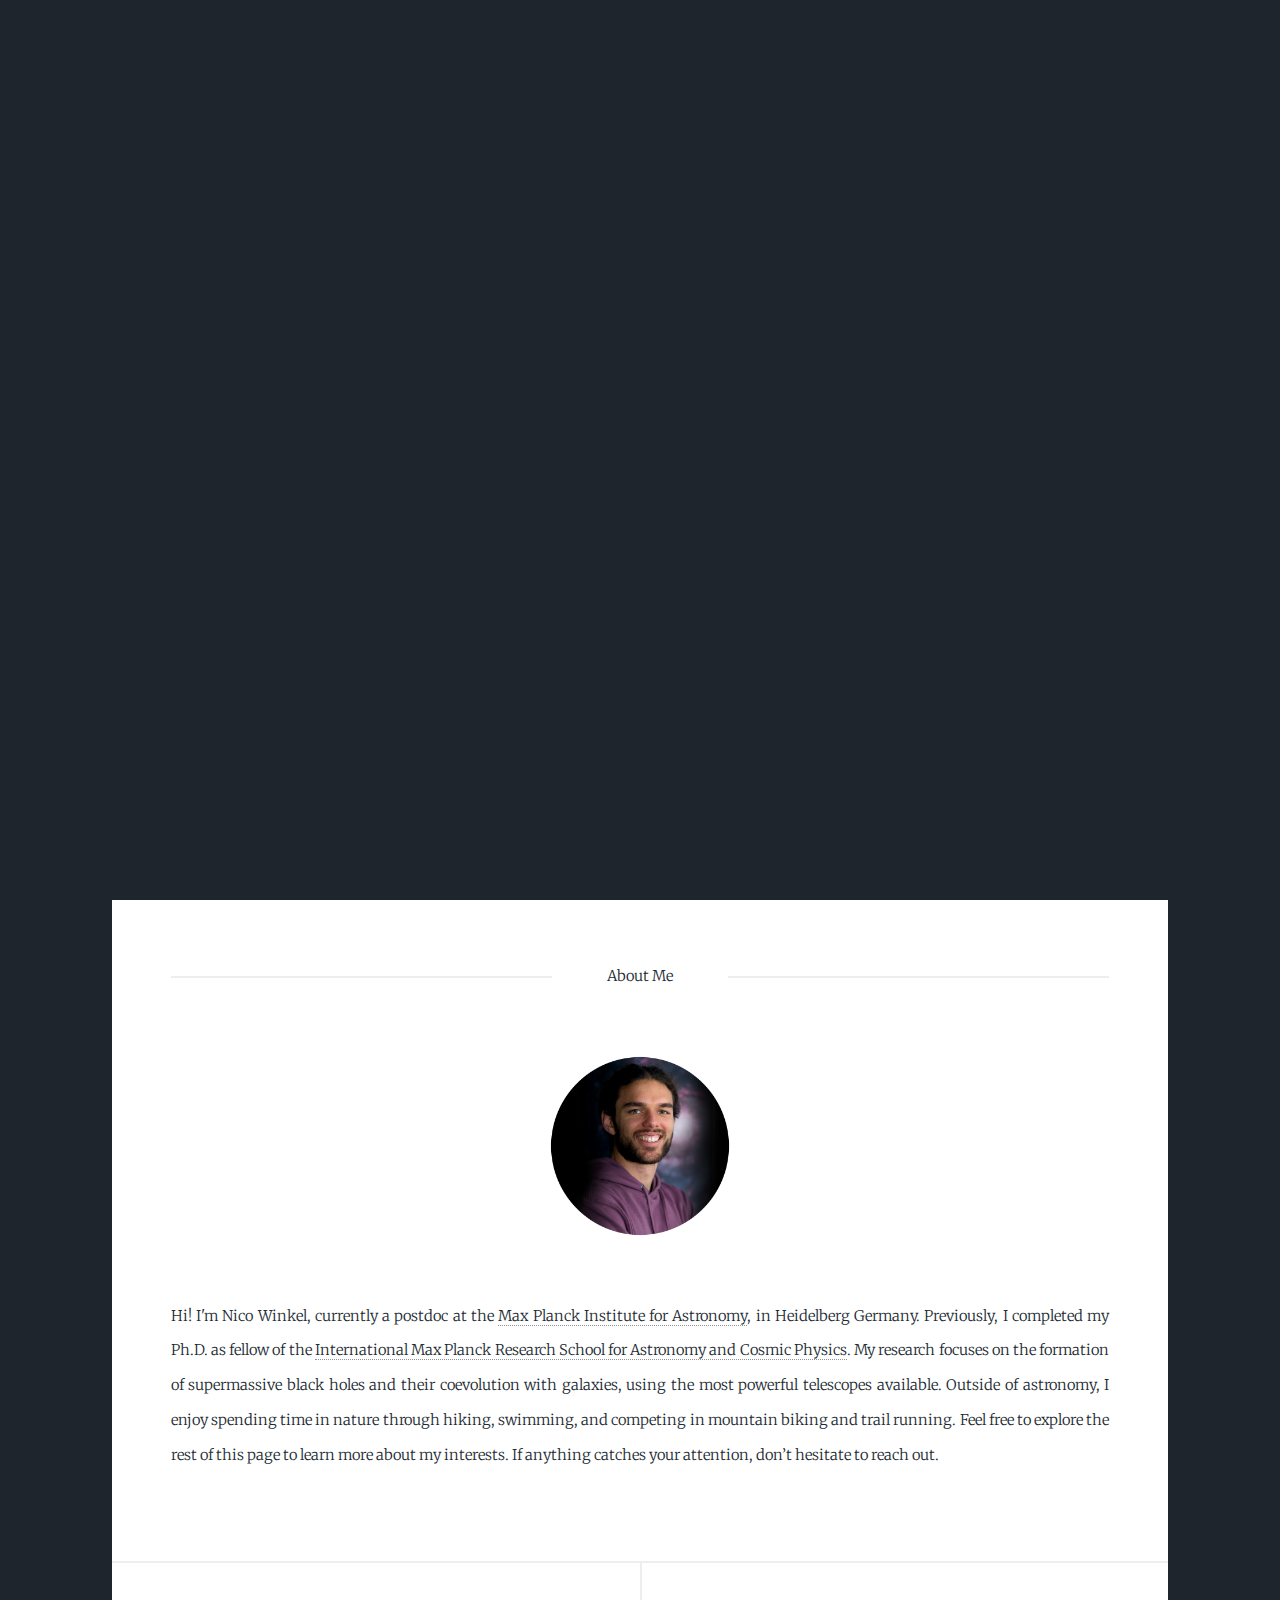
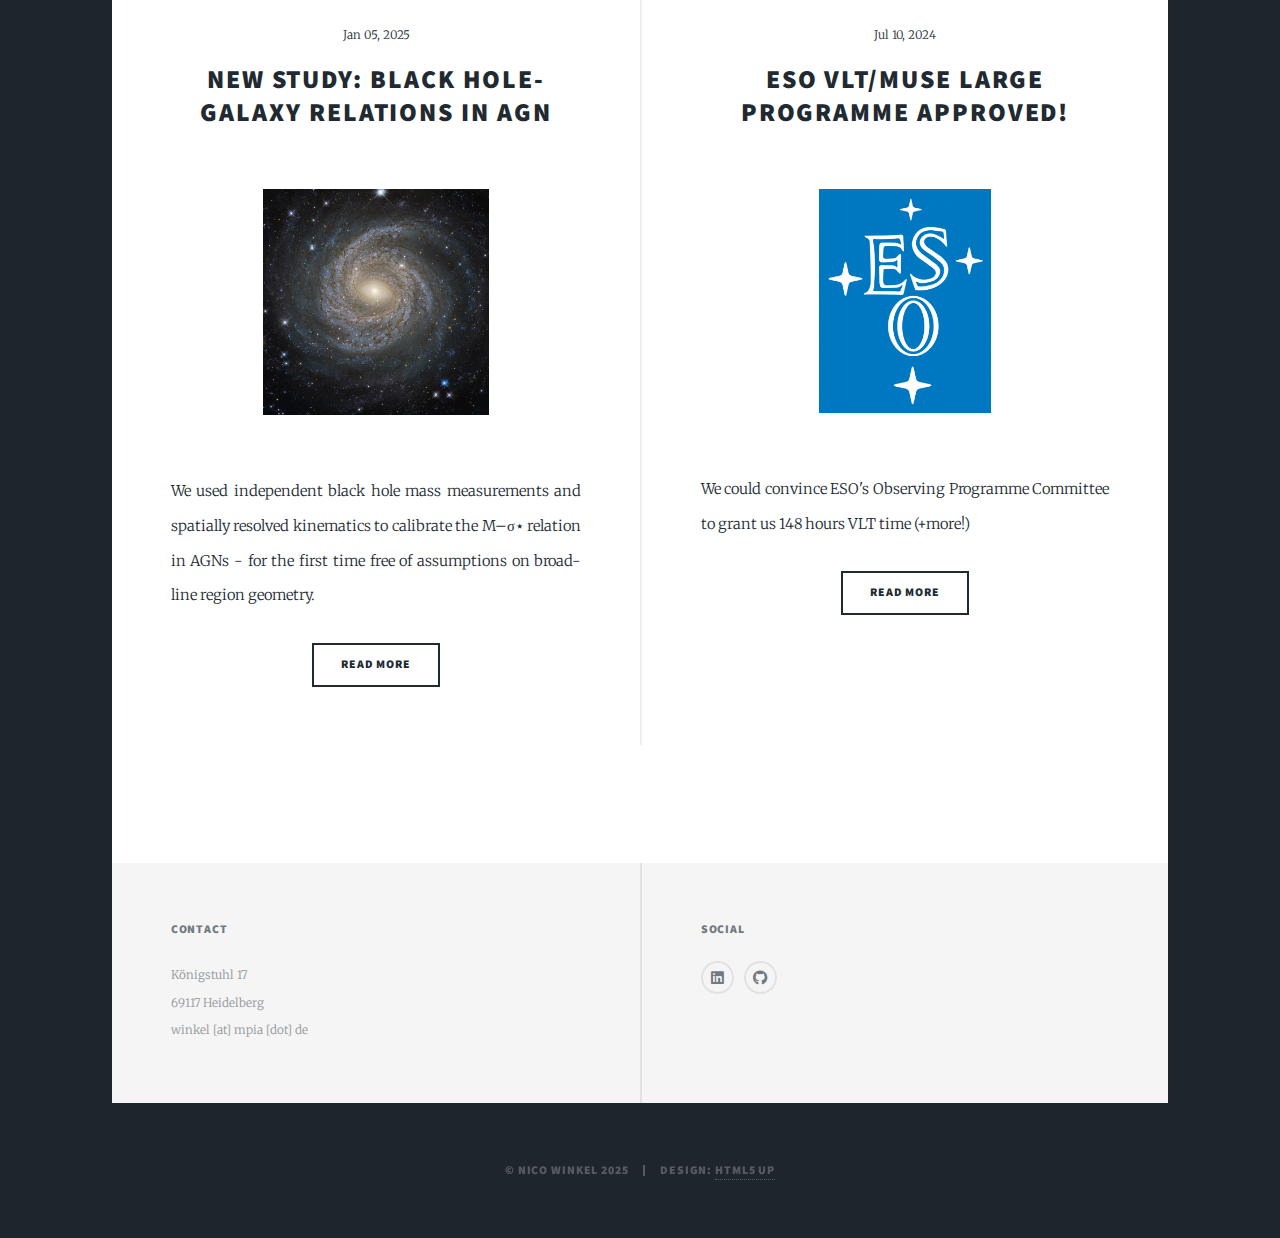
==== index.html @ 35492864 "updated position" ====
<!DOCTYPE HTML>
<!--
	Massively by HTML5 UP
	html5up.net | @ajlkn
	Free for personal and commercial use under the CCA 3.0 license (html5up.net/license)
-->
<html>
	<head>
		<title>Nico Winkel</title>
		<meta charset="utf-8" />
		<meta name="viewport" content="width=device-width, initial-scale=1, user-scalable=no" />
		<link rel="stylesheet" href="assets/css/main.css" />
		<noscript><link rel="stylesheet" href="assets/css/noscript.css" /></noscript>
	</head>
	<body class="is-preload">

		<!-- Wrapper -->
			<div id="wrapper" class="fade-in">

				<!-- Intro -->
					<div id="intro">
						<h1>Nico <br />
							Winkel</h1>
						<p> Astrophysicist | Data Scientist </p>
						<p> </p>
						<ul class="actions">
							<li><a href="#header" class="button icon solid solo fa-arrow-down scrolly">Continue</a></li>
						</ul>
					</div>

				<!-- Header -->
					<header id="header">
						<a href="index.html" class="logo">Nico Winkel</a>
					</header>

				<!-- Nav -->
					<nav id="nav">
						<ul class="links">
							<li class="active"><a href="index.html">About Me</a></li>
							<li><a href="research.html">Research</a></li>
							<li><a href="tension-qso.html">TENSION-QSO</a></li>
							<li><a href="publications.html">Publications</a></li>
							<li><a href="cv.pdf" target="_blank">CV</a></li>
						</ul>
						<ul class="icons">
							<li><a href="https://www.linkedin.com/in/nico-winkel-52334b346/" target="_blank" class="icon brands alt fa-linkedin"><span class="label">Facebook</span></a></li>
							<li><a href="https://github.com/nicowinkel" target="_blank" class="icon brands alt fa-github"><span class="label">GitHub</span></a></li>
						</ul>
					</nav>

				<!-- Main -->
					<div id="main">

						<!-- Featured Post -->
							<article class="post featured">
								<header class="major">
									<span class="date">About Me</span>
									<a href="#" class="image main">
										<img src="images/me.png" alt="" style="display: block; margin: 0 auto; width: 20%; height: auto;" />
										</a>
									</header>
									<p>Hi! I'm Nico Winkel, currently a postdoc at the <a href="https://www.mpia.de/de" target="_blank">Max Planck Institute for Astronomy</a>, in Heidelberg Germany.
										Previously, I completed my Ph.D. as fellow of the <a href="https://www.imprs-hd.mpg.de/" target="_blank">International Max Planck Research School for Astronomy and Cosmic Physics</a>.
										My research focuses on the formation of supermassive black holes and their coevolution with galaxies, using the most powerful telescopes available.
										Outside of astronomy, I enjoy spending time in nature through hiking, swimming, and competing in mountain biking and trail running.
										Feel free to explore the rest of this page to learn more about my interests. If anything catches your attention, don’t hesitate to reach out.</p>
							</article>

						<!-- Posts -->
							<section class="posts">
								<article>
									<header>
										<span class="date">Jan 05, 2025</span>
										<h2><a href="research.html#m-sigma">New Study: Black Hole- Galaxy Relations in AGN</a></h2>
									</header>
									<a href="research.html#m-sigma" class="image main"> <img src="images/n6814.jpg" alt="" style="display: block; margin: 0 auto; width: 55%; height: auto;" /> </a>
									<p>We used independent black hole mass measurements and spatially resolved kinematics to calibrate the M–σ⋆ relation in AGNs  - for the first time free of assumptions on broad-line region geometry.</p>
									<ul class="actions special">
										<li><a href="research.html#mrk1044-outflow" class="button">Read More</a></li>
									</ul>
								</article>
								<article>
									<header>
										<span class="date">Jul 10, 2024</span>
										<h2><a href="tension-qso.html">ESO VLT/MUSE Large Programme approved!</a></h2>
									</header>
									<a href="tension-qso.html" class="image main">
										<img src="images/eso-logo.png" alt="" style="display: block; margin: 0 auto; width: 42%; height: auto;" />
										</a>
									<p>We could convince ESO's Observing Programme Committee to grant us 148 hours VLT time (+more!)</p>
									<ul class="actions special">
										<li><a href="tension-qso.html" class="button">Read More</a></li>
									</ul>
								</article>


						<!-- Footer -->
							<footer>
							</footer>

					</div>

				<!-- Footer -->
					<footer id="footer">
						<section>
							<section class="alt">
								<h3>Contact</h3>
								<p>Königstuhl 17<br />
								69117 Heidelberg<br />
								winkel [at] mpia [dot] de</p>
							</section>
						</section>
							<section>
								<h3>Social</h3>
								<ul class="icons alt">
									<li><a href="https://www.linkedin.com/in/nico-winkel-52334b346/" target="_blank" class="icon brands alt fa-linkedin"><span class="label">Facebook</span></a></li>
									<li><a href="https://github.com/nicowinkel" target="_blank" class="icon brands alt fa-github"><span class="label">GitHub</span></a></li>
								</ul>
						</section>
					</footer>

				<!-- Copyright -->
					<div id="copyright">
						<ul><li>&copy; Nico Winkel 2025</li><li>Design: <a href="https://html5up.net">HTML5 UP</a></li></ul>
					</div>

			</div>

		<!-- Scripts -->
			<script src="assets/js/jquery.min.js"></script>
			<script src="assets/js/jquery.scrollex.min.js"></script>
			<script src="assets/js/jquery.scrolly.min.js"></script>
			<script src="assets/js/browser.min.js"></script>
			<script src="assets/js/breakpoints.min.js"></script>
			<script src="assets/js/util.js"></script>
			<script src="assets/js/main.js"></script>

	</body>
</html>
---- assets/css/main.css ----
@import url(fontawesome-all.min.css);
@import url("https://fonts.googleapis.com/css?family=Merriweather:300,700,300italic,700italic|Source+Sans+Pro:900");

/*
	Massively by HTML5 UP
	html5up.net | @ajlkn
	Free for personal and commercial use under the CCA 3.0 license (html5up.net/license)
*/

html, body, div, span, applet, object,
iframe, h1, h2, h3, h4, h5, h6, p, blockquote,
pre, a, abbr, acronym, address, big, cite,
code, del, dfn, em, img, ins, kbd, q, s, samp,
small, strike, strong, sub, sup, tt, var, b,
u, i, center, dl, dt, dd, ol, ul, li, fieldset,
form, label, legend, table, caption, tbody,
tfoot, thead, tr, th, td, article, aside,
canvas, details, embed, figure, figcaption,
footer, header, hgroup, menu, nav, output, ruby,
section, summary, time, mark, audio, video {
	margin: 0;
	padding: 0;
	border: 0;
	font-size: 100%;
	font: inherit;
	vertical-align: baseline;}

article, aside, details, figcaption, figure,
footer, header, hgroup, menu, nav, section {
	display: block;}

body {
	line-height: 1;
}

ol, ul {
	list-style: none;
}

blockquote, q {
	quotes: none;
}

	blockquote:before, blockquote:after, q:before, q:after {
		content: '';
		content: none;
	}

table {
	border-collapse: collapse;
	border-spacing: 0;
}

body {
	-webkit-text-size-adjust: none;
}

mark {
	background-color: transparent;
	color: inherit;
}

input::-moz-focus-inner {
	border: 0;
	padding: 0;
}

input, select, textarea {
	-moz-appearance: none;
	-webkit-appearance: none;
	-ms-appearance: none;
	appearance: none;
}

/* Basic */

	@-ms-viewport {
		width: device-width;
	}

	body {
		-ms-overflow-style: scrollbar;
	}

	@media screen and (max-width: 480px) {

		html, body {
			min-width: 320px;
		}

	}

	html {
		box-sizing: border-box;
	}

	*, *:before, *:after {
		box-sizing: inherit;
	}

	body {
		background-color: #1e252d;
	}

		body.is-preload *, body.is-preload *:before, body.is-preload *:after {
			-moz-animation: none !important;
			-webkit-animation: none !important;
			-ms-animation: none !important;
			animation: none !important;
			-moz-transition: none !important;
			-webkit-transition: none !important;
			-ms-transition: none !important;
			transition: none !important;
		}

/* Type */

	html {
		font-size: 16pt;
	}

		@media screen and (max-width: 1680px) {

			html {
				font-size: 12pt;
			}

		}

		@media screen and (max-width: 1280px) {

			html {
				font-size: 11pt;
			}

		}

		@media screen and (max-width: 360px) {

			html {
				font-size: 10pt;
			}

		}

	body {
		color: #212931;
	}

	body, input, select, textarea {
		font-family: "Merriweather", Georgia, serif;
		font-weight: 300;
		font-size: 1rem;
		line-height: 2.375;
	}

	a {
		-moz-transition: color 0.2s ease-in-out, background-color 0.2s ease-in-out, border-color 0.2s ease-in-out, box-shadow 0.2s ease-in-out;
		-webkit-transition: color 0.2s ease-in-out, background-color 0.2s ease-in-out, border-color 0.2s ease-in-out, box-shadow 0.2s ease-in-out;
		-ms-transition: color 0.2s ease-in-out, background-color 0.2s ease-in-out, border-color 0.2s ease-in-out, box-shadow 0.2s ease-in-out;
		transition: color 0.2s ease-in-out, background-color 0.2s ease-in-out, border-color 0.2s ease-in-out, box-shadow 0.2s ease-in-out;
		border-bottom: dotted 1px;
		text-decoration: none;
	}

		a:hover {
			border-bottom-color: transparent;
		}

	strong, b {
		font-weight: 600;
	}

	em, i {
		font-style: italic;
	}

	p {
		text-align: justify;
		margin: 0 0 2rem 0;
	}

	h1, h2, h3, h4, h5, h6 {
		font-family: "Source Sans Pro", Helvetica, sans-serif;
		font-weight: 900;
		line-height: 1.5;
		letter-spacing: 0.075em;
		text-transform: uppercase;
		margin: 0 0 1rem 0;
	}

		h1 a, h2 a, h3 a, h4 a, h5 a, h6 a {
			border-bottom: 0;
			color: inherit;
			text-decoration: none;
		}

	h1 {
		font-size: 4rem;
		line-height: 1.1;
		margin: 0 0 2rem 0;
	}

	h2 {
		font-size: 1.75rem;
		line-height: 1.3;
		margin: 0 0 1.5rem 0;
	}

	h3 {
		font-size: 1.25rem;
		margin: 0 0 1.5rem 0;
	}

	h4 {
		font-size: 1rem;
	}

	h5 {
		font-size: 0.9rem;
	}

	h6 {
		font-size: 0.8rem;
	}

	sub {
		font-size: 0.8rem;
		position: relative;
		top: 0.5rem;
	}

	sup {
		font-size: 0.8rem;
		position: relative;
		top: -0.5rem;
	}

	blockquote {
		border-left: solid 4px;
		font-style: italic;
		margin: 0 0 2rem 0;
		padding: 0.5rem 0 0.5rem 2rem;
	}

	code {
		border: solid 2px;
		font-family: "Courier New", monospace;
		font-size: 0.9rem;
		margin: 0 0.25rem;
		padding: 0.25rem 0.65rem;
	}

	pre {
		-webkit-overflow-scrolling: touch;
		font-family: "Courier New", monospace;
		font-size: 0.9rem;
		margin: 0 0 2rem 0;
	}

		pre code {
			display: block;
			line-height: 1.75;
			padding: 1rem 1.5rem;
			overflow-x: auto;
		}

	hr {
		border: 0;
		border-bottom: solid 2px;
		margin: 3rem 0;
	}

		hr.major {
			margin: 5rem 0;
		}

	.align-left {
		text-align: left;
	}

	.align-center {
		text-align: center;
	}

	.align-right {
		text-align: right;
	}

	input, select, textarea {
		color: #212931;
	}

	a {
		color: #212931;
		border-bottom-color: rgba(33, 41, 49, 0.5);
	}

		a:hover {
			border-bottom-color: transparent;
			color: #18bfef !important;
		}

	strong, b {
		color: #212931;
	}

	h1, h2, h3, h4, h5, h6 {
		color: #212931;
	}

	blockquote {
		border-left-color: #eeeeee;
	}

	code {
		background: rgba(220, 220, 220, 0.25);
		border-color: #eeeeee;
	}

	hr {
		border-bottom-color: #eeeeee;
	}

/* Row */

	.row {
		display: flex;
		flex-wrap: wrap;
		box-sizing: border-box;
		align-items: stretch;
	}

		.row > * {
			box-sizing: border-box;
		}

		.row.gtr-uniform > * > :last-child {
			margin-bottom: 0;
		}

		.row.aln-left {
			justify-content: flex-start;
		}

		.row.aln-center {
			justify-content: center;
		}

		.row.aln-right {
			justify-content: flex-end;
		}

		.row.aln-top {
			align-items: flex-start;
		}

		.row.aln-middle {
			align-items: center;
		}

		.row.aln-bottom {
			align-items: flex-end;
		}

		.row > .imp {
			order: -1;
		}

		.row > .col-1 {
			width: 8.33333%;
		}

		.row > .off-1 {
			margin-left: 8.33333%;
		}

		.row > .col-2 {
			width: 16.66667%;
		}

		.row > .off-2 {
			margin-left: 16.66667%;
		}

		.row > .col-3 {
			width: 25%;
		}

		.row > .off-3 {
			margin-left: 25%;
		}

		.row > .col-4 {
			width: 33.33333%;
		}

		.row > .off-4 {
			margin-left: 33.33333%;
		}

		.row > .col-5 {
			width: 41.66667%;
		}

		.row > .off-5 {
			margin-left: 41.66667%;
		}

		.row > .col-6 {
			width: 50%;
		}

		.row > .off-6 {
			margin-left: 50%;
		}

		.row > .col-7 {
			width: 58.33333%;
		}

		.row > .off-7 {
			margin-left: 58.33333%;
		}

		.row > .col-8 {
			width: 66.66667%;
		}

		.row > .off-8 {
			margin-left: 66.66667%;
		}

		.row > .col-9 {
			width: 75%;
		}

		.row > .off-9 {
			margin-left: 75%;
		}

		.row > .col-10 {
			width: 83.33333%;
		}

		.row > .off-10 {
			margin-left: 83.33333%;
		}

		.row > .col-11 {
			width: 91.66667%;
		}

		.row > .off-11 {
			margin-left: 91.66667%;
		}

		.row > .col-12 {
			width: 100%;
		}

		.row > .off-12 {
			margin-left: 100%;
		}

		.row.gtr-0 {
			margin-top: 0;
			margin-left: 0rem;
		}

			.row.gtr-0 > * {
				padding: 0 0 0 0rem;
			}

			.row.gtr-0.gtr-uniform {
				margin-top: 0rem;
			}

				.row.gtr-0.gtr-uniform > * {
					padding-top: 0rem;
				}

		.row.gtr-25 {
			margin-top: 0;
			margin-left: -0.375rem;
		}

			.row.gtr-25 > * {
				padding: 0 0 0 0.375rem;
			}

			.row.gtr-25.gtr-uniform {
				margin-top: -0.375rem;
			}

				.row.gtr-25.gtr-uniform > * {
					padding-top: 0.375rem;
				}

		.row.gtr-50 {
			margin-top: 0;
			margin-left: -0.75rem;
		}

			.row.gtr-50 > * {
				padding: 0 0 0 0.75rem;
			}

			.row.gtr-50.gtr-uniform {
				margin-top: -0.75rem;
			}

				.row.gtr-50.gtr-uniform > * {
					padding-top: 0.75rem;
				}

		.row {
			margin-top: 0;
			margin-left: -1.5rem;
		}

			.row > * {
				padding: 0 0 0 1.5rem;
			}

			.row.gtr-uniform {
				margin-top: -1.5rem;
			}

				.row.gtr-uniform > * {
					padding-top: 1.5rem;
				}

		.row.gtr-150 {
			margin-top: 0;
			margin-left: -2.25rem;
		}

			.row.gtr-150 > * {
				padding: 0 0 0 2.25rem;
			}

			.row.gtr-150.gtr-uniform {
				margin-top: -2.25rem;
			}

				.row.gtr-150.gtr-uniform > * {
					padding-top: 2.25rem;
				}

		.row.gtr-200 {
			margin-top: 0;
			margin-left: -3rem;
		}

			.row.gtr-200 > * {
				padding: 0 0 0 3rem;
			}

			.row.gtr-200.gtr-uniform {
				margin-top: -3rem;
			}

				.row.gtr-200.gtr-uniform > * {
					padding-top: 3rem;
				}

		@media screen and (max-width: 1680px) {

			.row {
				display: flex;
				flex-wrap: wrap;
				box-sizing: border-box;
				align-items: stretch;
			}

				.row > * {
					box-sizing: border-box;
				}

				.row.gtr-uniform > * > :last-child {
					margin-bottom: 0;
				}

				.row.aln-left {
					justify-content: flex-start;
				}

				.row.aln-center {
					justify-content: center;
				}

				.row.aln-right {
					justify-content: flex-end;
				}

				.row.aln-top {
					align-items: flex-start;
				}

				.row.aln-middle {
					align-items: center;
				}

				.row.aln-bottom {
					align-items: flex-end;
				}

				.row > .imp-xlarge {
					order: -1;
				}

				.row > .col-1-xlarge {
					width: 8.33333%;
				}

				.row > .off-1-xlarge {
					margin-left: 8.33333%;
				}

				.row > .col-2-xlarge {
					width: 16.66667%;
				}

				.row > .off-2-xlarge {
					margin-left: 16.66667%;
				}

				.row > .col-3-xlarge {
					width: 25%;
				}

				.row > .off-3-xlarge {
					margin-left: 25%;
				}

				.row > .col-4-xlarge {
					width: 33.33333%;
				}

				.row > .off-4-xlarge {
					margin-left: 33.33333%;
				}

				.row > .col-5-xlarge {
					width: 41.66667%;
				}

				.row > .off-5-xlarge {
					margin-left: 41.66667%;
				}

				.row > .col-6-xlarge {
					width: 50%;
				}

				.row > .off-6-xlarge {
					margin-left: 50%;
				}

				.row > .col-7-xlarge {
					width: 58.33333%;
				}

				.row > .off-7-xlarge {
					margin-left: 58.33333%;
				}

				.row > .col-8-xlarge {
					width: 66.66667%;
				}

				.row > .off-8-xlarge {
					margin-left: 66.66667%;
				}

				.row > .col-9-xlarge {
					width: 75%;
				}

				.row > .off-9-xlarge {
					margin-left: 75%;
				}

				.row > .col-10-xlarge {
					width: 83.33333%;
				}

				.row > .off-10-xlarge {
					margin-left: 83.33333%;
				}

				.row > .col-11-xlarge {
					width: 91.66667%;
				}

				.row > .off-11-xlarge {
					margin-left: 91.66667%;
				}

				.row > .col-12-xlarge {
					width: 100%;
				}

				.row > .off-12-xlarge {
					margin-left: 100%;
				}

				.row.gtr-0 {
					margin-top: 0;
					margin-left: 0rem;
				}

					.row.gtr-0 > * {
						padding: 0 0 0 0rem;
					}

					.row.gtr-0.gtr-uniform {
						margin-top: 0rem;
					}

						.row.gtr-0.gtr-uniform > * {
							padding-top: 0rem;
						}

				.row.gtr-25 {
					margin-top: 0;
					margin-left: -0.375rem;
				}

					.row.gtr-25 > * {
						padding: 0 0 0 0.375rem;
					}

					.row.gtr-25.gtr-uniform {
						margin-top: -0.375rem;
					}

						.row.gtr-25.gtr-uniform > * {
							padding-top: 0.375rem;
						}

				.row.gtr-50 {
					margin-top: 0;
					margin-left: -0.75rem;
				}

					.row.gtr-50 > * {
						padding: 0 0 0 0.75rem;
					}

					.row.gtr-50.gtr-uniform {
						margin-top: -0.75rem;
					}

						.row.gtr-50.gtr-uniform > * {
							padding-top: 0.75rem;
						}

				.row {
					margin-top: 0;
					margin-left: -1.5rem;
				}

					.row > * {
						padding: 0 0 0 1.5rem;
					}

					.row.gtr-uniform {
						margin-top: -1.5rem;
					}

						.row.gtr-uniform > * {
							padding-top: 1.5rem;
						}

				.row.gtr-150 {
					margin-top: 0;
					margin-left: -2.25rem;
				}

					.row.gtr-150 > * {
						padding: 0 0 0 2.25rem;
					}

					.row.gtr-150.gtr-uniform {
						margin-top: -2.25rem;
					}

						.row.gtr-150.gtr-uniform > * {
							padding-top: 2.25rem;
						}

				.row.gtr-200 {
					margin-top: 0;
					margin-left: -3rem;
				}

					.row.gtr-200 > * {
						padding: 0 0 0 3rem;
					}

					.row.gtr-200.gtr-uniform {
						margin-top: -3rem;
					}

						.row.gtr-200.gtr-uniform > * {
							padding-top: 3rem;
						}

		}

		@media screen and (max-width: 1280px) {

			.row {
				display: flex;
				flex-wrap: wrap;
				box-sizing: border-box;
				align-items: stretch;
			}

				.row > * {
					box-sizing: border-box;
				}

				.row.gtr-uniform > * > :last-child {
					margin-bottom: 0;
				}

				.row.aln-left {
					justify-content: flex-start;
				}

				.row.aln-center {
					justify-content: center;
				}

				.row.aln-right {
					justify-content: flex-end;
				}

				.row.aln-top {
					align-items: flex-start;
				}

				.row.aln-middle {
					align-items: center;
				}

				.row.aln-bottom {
					align-items: flex-end;
				}

				.row > .imp-large {
					order: -1;
				}

				.row > .col-1-large {
					width: 8.33333%;
				}

				.row > .off-1-large {
					margin-left: 8.33333%;
				}

				.row > .col-2-large {
					width: 16.66667%;
				}

				.row > .off-2-large {
					margin-left: 16.66667%;
				}

				.row > .col-3-large {
					width: 25%;
				}

				.row > .off-3-large {
					margin-left: 25%;
				}

				.row > .col-4-large {
					width: 33.33333%;
				}

				.row > .off-4-large {
					margin-left: 33.33333%;
				}

				.row > .col-5-large {
					width: 41.66667%;
				}

				.row > .off-5-large {
					margin-left: 41.66667%;
				}

				.row > .col-6-large {
					width: 50%;
				}

				.row > .off-6-large {
					margin-left: 50%;
				}

				.row > .col-7-large {
					width: 58.33333%;
				}

				.row > .off-7-large {
					margin-left: 58.33333%;
				}

				.row > .col-8-large {
					width: 66.66667%;
				}

				.row > .off-8-large {
					margin-left: 66.66667%;
				}

				.row > .col-9-large {
					width: 75%;
				}

				.row > .off-9-large {
					margin-left: 75%;
				}

				.row > .col-10-large {
					width: 83.33333%;
				}

				.row > .off-10-large {
					margin-left: 83.33333%;
				}

				.row > .col-11-large {
					width: 91.66667%;
				}

				.row > .off-11-large {
					margin-left: 91.66667%;
				}

				.row > .col-12-large {
					width: 100%;
				}

				.row > .off-12-large {
					margin-left: 100%;
				}

				.row.gtr-0 {
					margin-top: 0;
					margin-left: 0rem;
				}

					.row.gtr-0 > * {
						padding: 0 0 0 0rem;
					}

					.row.gtr-0.gtr-uniform {
						margin-top: 0rem;
					}

						.row.gtr-0.gtr-uniform > * {
							padding-top: 0rem;
						}

				.row.gtr-25 {
					margin-top: 0;
					margin-left: -0.375rem;
				}

					.row.gtr-25 > * {
						padding: 0 0 0 0.375rem;
					}

					.row.gtr-25.gtr-uniform {
						margin-top: -0.375rem;
					}

						.row.gtr-25.gtr-uniform > * {
							padding-top: 0.375rem;
						}

				.row.gtr-50 {
					margin-top: 0;
					margin-left: -0.75rem;
				}

					.row.gtr-50 > * {
						padding: 0 0 0 0.75rem;
					}

					.row.gtr-50.gtr-uniform {
						margin-top: -0.75rem;
					}

						.row.gtr-50.gtr-uniform > * {
							padding-top: 0.75rem;
						}

				.row {
					margin-top: 0;
					margin-left: -1.5rem;
				}

					.row > * {
						padding: 0 0 0 1.5rem;
					}

					.row.gtr-uniform {
						margin-top: -1.5rem;
					}

						.row.gtr-uniform > * {
							padding-top: 1.5rem;
						}

				.row.gtr-150 {
					margin-top: 0;
					margin-left: -2.25rem;
				}

					.row.gtr-150 > * {
						padding: 0 0 0 2.25rem;
					}

					.row.gtr-150.gtr-uniform {
						margin-top: -2.25rem;
					}

						.row.gtr-150.gtr-uniform > * {
							padding-top: 2.25rem;
						}

				.row.gtr-200 {
					margin-top: 0;
					margin-left: -3rem;
				}

					.row.gtr-200 > * {
						padding: 0 0 0 3rem;
					}

					.row.gtr-200.gtr-uniform {
						margin-top: -3rem;
					}

						.row.gtr-200.gtr-uniform > * {
							padding-top: 3rem;
						}

		}

		@media screen and (max-width: 980px) {

			.row {
				display: flex;
				flex-wrap: wrap;
				box-sizing: border-box;
				align-items: stretch;
			}

				.row > * {
					box-sizing: border-box;
				}

				.row.gtr-uniform > * > :last-child {
					margin-bottom: 0;
				}

				.row.aln-left {
					justify-content: flex-start;
				}

				.row.aln-center {
					justify-content: center;
				}

				.row.aln-right {
					justify-content: flex-end;
				}

				.row.aln-top {
					align-items: flex-start;
				}

				.row.aln-middle {
					align-items: center;
				}

				.row.aln-bottom {
					align-items: flex-end;
				}

				.row > .imp-medium {
					order: -1;
				}

				.row > .col-1-medium {
					width: 8.33333%;
				}

				.row > .off-1-medium {
					margin-left: 8.33333%;
				}

				.row > .col-2-medium {
					width: 16.66667%;
				}

				.row > .off-2-medium {
					margin-left: 16.66667%;
				}

				.row > .col-3-medium {
					width: 25%;
				}

				.row > .off-3-medium {
					margin-left: 25%;
				}

				.row > .col-4-medium {
					width: 33.33333%;
				}

				.row > .off-4-medium {
					margin-left: 33.33333%;
				}

				.row > .col-5-medium {
					width: 41.66667%;
				}

				.row > .off-5-medium {
					margin-left: 41.66667%;
				}

				.row > .col-6-medium {
					width: 50%;
				}

				.row > .off-6-medium {
					margin-left: 50%;
				}

				.row > .col-7-medium {
					width: 58.33333%;
				}

				.row > .off-7-medium {
					margin-left: 58.33333%;
				}

				.row > .col-8-medium {
					width: 66.66667%;
				}

				.row > .off-8-medium {
					margin-left: 66.66667%;
				}

				.row > .col-9-medium {
					width: 75%;
				}

				.row > .off-9-medium {
					margin-left: 75%;
				}

				.row > .col-10-medium {
					width: 83.33333%;
				}

				.row > .off-10-medium {
					margin-left: 83.33333%;
				}

				.row > .col-11-medium {
					width: 91.66667%;
				}

				.row > .off-11-medium {
					margin-left: 91.66667%;
				}

				.row > .col-12-medium {
					width: 100%;
				}

				.row > .off-12-medium {
					margin-left: 100%;
				}

				.row.gtr-0 {
					margin-top: 0;
					margin-left: 0rem;
				}

					.row.gtr-0 > * {
						padding: 0 0 0 0rem;
					}

					.row.gtr-0.gtr-uniform {
						margin-top: 0rem;
					}

						.row.gtr-0.gtr-uniform > * {
							padding-top: 0rem;
						}

				.row.gtr-25 {
					margin-top: 0;
					margin-left: -0.375rem;
				}

					.row.gtr-25 > * {
						padding: 0 0 0 0.375rem;
					}

					.row.gtr-25.gtr-uniform {
						margin-top: -0.375rem;
					}

						.row.gtr-25.gtr-uniform > * {
							padding-top: 0.375rem;
						}

				.row.gtr-50 {
					margin-top: 0;
					margin-left: -0.75rem;
				}

					.row.gtr-50 > * {
						padding: 0 0 0 0.75rem;
					}

					.row.gtr-50.gtr-uniform {
						margin-top: -0.75rem;
					}

						.row.gtr-50.gtr-uniform > * {
							padding-top: 0.75rem;
						}

				.row {
					margin-top: 0;
					margin-left: -1.5rem;
				}

					.row > * {
						padding: 0 0 0 1.5rem;
					}

					.row.gtr-uniform {
						margin-top: -1.5rem;
					}

						.row.gtr-uniform > * {
							padding-top: 1.5rem;
						}

				.row.gtr-150 {
					margin-top: 0;
					margin-left: -2.25rem;
				}

					.row.gtr-150 > * {
						padding: 0 0 0 2.25rem;
					}

					.row.gtr-150.gtr-uniform {
						margin-top: -2.25rem;
					}

						.row.gtr-150.gtr-uniform > * {
							padding-top: 2.25rem;
						}

				.row.gtr-200 {
					margin-top: 0;
					margin-left: -3rem;
				}

					.row.gtr-200 > * {
						padding: 0 0 0 3rem;
					}

					.row.gtr-200.gtr-uniform {
						margin-top: -3rem;
					}

						.row.gtr-200.gtr-uniform > * {
							padding-top: 3rem;
						}

		}

		@media screen and (max-width: 736px) {

			.row {
				display: flex;
				flex-wrap: wrap;
				box-sizing: border-box;
				align-items: stretch;
			}

				.row > * {
					box-sizing: border-box;
				}

				.row.gtr-uniform > * > :last-child {
					margin-bottom: 0;
				}

				.row.aln-left {
					justify-content: flex-start;
				}

				.row.aln-center {
					justify-content: center;
				}

				.row.aln-right {
					justify-content: flex-end;
				}

				.row.aln-top {
					align-items: flex-start;
				}

				.row.aln-middle {
					align-items: center;
				}

				.row.aln-bottom {
					align-items: flex-end;
				}

				.row > .imp-small {
					order: -1;
				}

				.row > .col-1-small {
					width: 8.33333%;
				}

				.row > .off-1-small {
					margin-left: 8.33333%;
				}

				.row > .col-2-small {
					width: 16.66667%;
				}

				.row > .off-2-small {
					margin-left: 16.66667%;
				}

				.row > .col-3-small {
					width: 25%;
				}

				.row > .off-3-small {
					margin-left: 25%;
				}

				.row > .col-4-small {
					width: 33.33333%;
				}

				.row > .off-4-small {
					margin-left: 33.33333%;
				}

				.row > .col-5-small {
					width: 41.66667%;
				}

				.row > .off-5-small {
					margin-left: 41.66667%;
				}

				.row > .col-6-small {
					width: 50%;
				}

				.row > .off-6-small {
					margin-left: 50%;
				}

				.row > .col-7-small {
					width: 58.33333%;
				}

				.row > .off-7-small {
					margin-left: 58.33333%;
				}

				.row > .col-8-small {
					width: 66.66667%;
				}

				.row > .off-8-small {
					margin-left: 66.66667%;
				}

				.row > .col-9-small {
					width: 75%;
				}

				.row > .off-9-small {
					margin-left: 75%;
				}

				.row > .col-10-small {
					width: 83.33333%;
				}

				.row > .off-10-small {
					margin-left: 83.33333%;
				}

				.row > .col-11-small {
					width: 91.66667%;
				}

				.row > .off-11-small {
					margin-left: 91.66667%;
				}

				.row > .col-12-small {
					width: 100%;
				}

				.row > .off-12-small {
					margin-left: 100%;
				}

				.row.gtr-0 {
					margin-top: 0;
					margin-left: 0rem;
				}

					.row.gtr-0 > * {
						padding: 0 0 0 0rem;
					}

					.row.gtr-0.gtr-uniform {
						margin-top: 0rem;
					}

						.row.gtr-0.gtr-uniform > * {
							padding-top: 0rem;
						}

				.row.gtr-25 {
					margin-top: 0;
					margin-left: -0.375rem;
				}

					.row.gtr-25 > * {
						padding: 0 0 0 0.375rem;
					}

					.row.gtr-25.gtr-uniform {
						margin-top: -0.375rem;
					}

						.row.gtr-25.gtr-uniform > * {
							padding-top: 0.375rem;
						}

				.row.gtr-50 {
					margin-top: 0;
					margin-left: -0.75rem;
				}

					.row.gtr-50 > * {
						padding: 0 0 0 0.75rem;
					}

					.row.gtr-50.gtr-uniform {
						margin-top: -0.75rem;
					}

						.row.gtr-50.gtr-uniform > * {
							padding-top: 0.75rem;
						}

				.row {
					margin-top: 0;
					margin-left: -1.5rem;
				}

					.row > * {
						padding: 0 0 0 1.5rem;
					}

					.row.gtr-uniform {
						margin-top: -1.5rem;
					}

						.row.gtr-uniform > * {
							padding-top: 1.5rem;
						}

				.row.gtr-150 {
					margin-top: 0;
					margin-left: -2.25rem;
				}

					.row.gtr-150 > * {
						padding: 0 0 0 2.25rem;
					}

					.row.gtr-150.gtr-uniform {
						margin-top: -2.25rem;
					}

						.row.gtr-150.gtr-uniform > * {
							padding-top: 2.25rem;
						}

				.row.gtr-200 {
					margin-top: 0;
					margin-left: -3rem;
				}

					.row.gtr-200 > * {
						padding: 0 0 0 3rem;
					}

					.row.gtr-200.gtr-uniform {
						margin-top: -3rem;
					}

						.row.gtr-200.gtr-uniform > * {
							padding-top: 3rem;
						}

		}

		@media screen and (max-width: 480px) {

			.row {
				display: flex;
				flex-wrap: wrap;
				box-sizing: border-box;
				align-items: stretch;
			}

				.row > * {
					box-sizing: border-box;
				}

				.row.gtr-uniform > * > :last-child {
					margin-bottom: 0;
				}

				.row.aln-left {
					justify-content: flex-start;
				}

				.row.aln-center {
					justify-content: center;
				}

				.row.aln-right {
					justify-content: flex-end;
				}

				.row.aln-top {
					align-items: flex-start;
				}

				.row.aln-middle {
					align-items: center;
				}

				.row.aln-bottom {
					align-items: flex-end;
				}

				.row > .imp-xsmall {
					order: -1;
				}

				.row > .col-1-xsmall {
					width: 8.33333%;
				}

				.row > .off-1-xsmall {
					margin-left: 8.33333%;
				}

				.row > .col-2-xsmall {
					width: 16.66667%;
				}

				.row > .off-2-xsmall {
					margin-left: 16.66667%;
				}

				.row > .col-3-xsmall {
					width: 25%;
				}

				.row > .off-3-xsmall {
					margin-left: 25%;
				}

				.row > .col-4-xsmall {
					width: 33.33333%;
				}

				.row > .off-4-xsmall {
					margin-left: 33.33333%;
				}

				.row > .col-5-xsmall {
					width: 41.66667%;
				}

				.row > .off-5-xsmall {
					margin-left: 41.66667%;
				}

				.row > .col-6-xsmall {
					width: 50%;
				}

				.row > .off-6-xsmall {
					margin-left: 50%;
				}

				.row > .col-7-xsmall {
					width: 58.33333%;
				}

				.row > .off-7-xsmall {
					margin-left: 58.33333%;
				}

				.row > .col-8-xsmall {
					width: 66.66667%;
				}

				.row > .off-8-xsmall {
					margin-left: 66.66667%;
				}

				.row > .col-9-xsmall {
					width: 75%;
				}

				.row > .off-9-xsmall {
					margin-left: 75%;
				}

				.row > .col-10-xsmall {
					width: 83.33333%;
				}

				.row > .off-10-xsmall {
					margin-left: 83.33333%;
				}

				.row > .col-11-xsmall {
					width: 91.66667%;
				}

				.row > .off-11-xsmall {
					margin-left: 91.66667%;
				}

				.row > .col-12-xsmall {
					width: 100%;
				}

				.row > .off-12-xsmall {
					margin-left: 100%;
				}

				.row.gtr-0 {
					margin-top: 0;
					margin-left: 0rem;
				}

					.row.gtr-0 > * {
						padding: 0 0 0 0rem;
					}

					.row.gtr-0.gtr-uniform {
						margin-top: 0rem;
					}

						.row.gtr-0.gtr-uniform > * {
							padding-top: 0rem;
						}

				.row.gtr-25 {
					margin-top: 0;
					margin-left: -0.375rem;
				}

					.row.gtr-25 > * {
						padding: 0 0 0 0.375rem;
					}

					.row.gtr-25.gtr-uniform {
						margin-top: -0.375rem;
					}

						.row.gtr-25.gtr-uniform > * {
							padding-top: 0.375rem;
						}

				.row.gtr-50 {
					margin-top: 0;
					margin-left: -0.75rem;
				}

					.row.gtr-50 > * {
						padding: 0 0 0 0.75rem;
					}

					.row.gtr-50.gtr-uniform {
						margin-top: -0.75rem;
					}

						.row.gtr-50.gtr-uniform > * {
							padding-top: 0.75rem;
						}

				.row {
					margin-top: 0;
					margin-left: -1.5rem;
				}

					.row > * {
						padding: 0 0 0 1.5rem;
					}

					.row.gtr-uniform {
						margin-top: -1.5rem;
					}

						.row.gtr-uniform > * {
							padding-top: 1.5rem;
						}

				.row.gtr-150 {
					margin-top: 0;
					margin-left: -2.25rem;
				}

					.row.gtr-150 > * {
						padding: 0 0 0 2.25rem;
					}

					.row.gtr-150.gtr-uniform {
						margin-top: -2.25rem;
					}

						.row.gtr-150.gtr-uniform > * {
							padding-top: 2.25rem;
						}

				.row.gtr-200 {
					margin-top: 0;
					margin-left: -3rem;
				}

					.row.gtr-200 > * {
						padding: 0 0 0 3rem;
					}

					.row.gtr-200.gtr-uniform {
						margin-top: -3rem;
					}

						.row.gtr-200.gtr-uniform > * {
							padding-top: 3rem;
						}

		}

		@media screen and (max-width: 360px) {

			.row {
				display: flex;
				flex-wrap: wrap;
				box-sizing: border-box;
				align-items: stretch;
			}

				.row > * {
					box-sizing: border-box;
				}

				.row.gtr-uniform > * > :last-child {
					margin-bottom: 0;
				}

				.row.aln-left {
					justify-content: flex-start;
				}

				.row.aln-center {
					justify-content: center;
				}

				.row.aln-right {
					justify-content: flex-end;
				}

				.row.aln-top {
					align-items: flex-start;
				}

				.row.aln-middle {
					align-items: center;
				}

				.row.aln-bottom {
					align-items: flex-end;
				}

				.row > .imp-xxsmall {
					order: -1;
				}

				.row > .col-1-xxsmall {
					width: 8.33333%;
				}

				.row > .off-1-xxsmall {
					margin-left: 8.33333%;
				}

				.row > .col-2-xxsmall {
					width: 16.66667%;
				}

				.row > .off-2-xxsmall {
					margin-left: 16.66667%;
				}

				.row > .col-3-xxsmall {
					width: 25%;
				}

				.row > .off-3-xxsmall {
					margin-left: 25%;
				}

				.row > .col-4-xxsmall {
					width: 33.33333%;
				}

				.row > .off-4-xxsmall {
					margin-left: 33.33333%;
				}

				.row > .col-5-xxsmall {
					width: 41.66667%;
				}

				.row > .off-5-xxsmall {
					margin-left: 41.66667%;
				}

				.row > .col-6-xxsmall {
					width: 50%;
				}

				.row > .off-6-xxsmall {
					margin-left: 50%;
				}

				.row > .col-7-xxsmall {
					width: 58.33333%;
				}

				.row > .off-7-xxsmall {
					margin-left: 58.33333%;
				}

				.row > .col-8-xxsmall {
					width: 66.66667%;
				}

				.row > .off-8-xxsmall {
					margin-left: 66.66667%;
				}

				.row > .col-9-xxsmall {
					width: 75%;
				}

				.row > .off-9-xxsmall {
					margin-left: 75%;
				}

				.row > .col-10-xxsmall {
					width: 83.33333%;
				}

				.row > .off-10-xxsmall {
					margin-left: 83.33333%;
				}

				.row > .col-11-xxsmall {
					width: 91.66667%;
				}

				.row > .off-11-xxsmall {
					margin-left: 91.66667%;
				}

				.row > .col-12-xxsmall {
					width: 100%;
				}

				.row > .off-12-xxsmall {
					margin-left: 100%;
				}

				.row.gtr-0 {
					margin-top: 0;
					margin-left: 0rem;
				}

					.row.gtr-0 > * {
						padding: 0 0 0 0rem;
					}

					.row.gtr-0.gtr-uniform {
						margin-top: 0rem;
					}

						.row.gtr-0.gtr-uniform > * {
							padding-top: 0rem;
						}

				.row.gtr-25 {
					margin-top: 0;
					margin-left: -0.375rem;
				}

					.row.gtr-25 > * {
						padding: 0 0 0 0.375rem;
					}

					.row.gtr-25.gtr-uniform {
						margin-top: -0.375rem;
					}

						.row.gtr-25.gtr-uniform > * {
							padding-top: 0.375rem;
						}

				.row.gtr-50 {
					margin-top: 0;
					margin-left: -0.75rem;
				}

					.row.gtr-50 > * {
						padding: 0 0 0 0.75rem;
					}

					.row.gtr-50.gtr-uniform {
						margin-top: -0.75rem;
					}

						.row.gtr-50.gtr-uniform > * {
							padding-top: 0.75rem;
						}

				.row {
					margin-top: 0;
					margin-left: -1.5rem;
				}

					.row > * {
						padding: 0 0 0 1.5rem;
					}

					.row.gtr-uniform {
						margin-top: -1.5rem;
					}

						.row.gtr-uniform > * {
							padding-top: 1.5rem;
						}

				.row.gtr-150 {
					margin-top: 0;
					margin-left: -2.25rem;
				}

					.row.gtr-150 > * {
						padding: 0 0 0 2.25rem;
					}

					.row.gtr-150.gtr-uniform {
						margin-top: -2.25rem;
					}

						.row.gtr-150.gtr-uniform > * {
							padding-top: 2.25rem;
						}

				.row.gtr-200 {
					margin-top: 0;
					margin-left: -3rem;
				}

					.row.gtr-200 > * {
						padding: 0 0 0 3rem;
					}

					.row.gtr-200.gtr-uniform {
						margin-top: -3rem;
					}

						.row.gtr-200.gtr-uniform > * {
							padding-top: 3rem;
						}

		}

/* Box */

	.box {
		border: solid 2px;
		margin-bottom: 2rem;
		padding: 1.5rem;
	}

		.box > :last-child,
		.box > :last-child > :last-child,
		.box > :last-child > :last-child > :last-child {
			margin-bottom: 0;
		}

		.box.alt {
			border: 0;
			border-radius: 0;
			padding: 0;
		}

	.box {
		border-color: #eeeeee;
	}

/* Button */

	input[type="submit"],
	input[type="reset"],
	input[type="button"],
	button,
	.button {
		-moz-appearance: none;
		-webkit-appearance: none;
		-ms-appearance: none;
		appearance: none;
		-moz-transition: background-color 0.2s ease-in-out, box-shadow 0.2s ease-in-out, color 0.2s ease-in-out;
		-webkit-transition: background-color 0.2s ease-in-out, box-shadow 0.2s ease-in-out, color 0.2s ease-in-out;
		-ms-transition: background-color 0.2s ease-in-out, box-shadow 0.2s ease-in-out, color 0.2s ease-in-out;
		transition: background-color 0.2s ease-in-out, box-shadow 0.2s ease-in-out, color 0.2s ease-in-out;
		border: 0;
		border-radius: 0;
		cursor: pointer;
		display: inline-block;
		font-family: "Source Sans Pro", Helvetica, sans-serif;
		font-size: 0.8rem;
		font-weight: 900;
		letter-spacing: 0.075em;
		height: 3rem;
		line-height: 3rem;
		padding: 0 2rem;
		text-align: center;
		text-decoration: none;
		text-transform: uppercase;
		white-space: nowrap;
	}

		input[type="submit"].icon:before,
		input[type="reset"].icon:before,
		input[type="button"].icon:before,
		button.icon:before,
		.button.icon:before {
			margin-right: 0.5rem;
		}

		input[type="submit"].icon.solo,
		input[type="reset"].icon.solo,
		input[type="button"].icon.solo,
		button.icon.solo,
		.button.icon.solo {
			position: relative;
			width: 4rem;
			height: 4rem;
			line-height: 4rem;
			border-radius: 4rem;
			text-indent: 4rem;
			overflow: hidden;
			padding: 0;
			white-space: nowrap;
		}

			input[type="submit"].icon.solo:before,
			input[type="reset"].icon.solo:before,
			input[type="button"].icon.solo:before,
			button.icon.solo:before,
			.button.icon.solo:before {
				position: absolute;
				display: block;
				top: 0;
				left: 0;
				width: inherit;
				height: inherit;
				line-height: inherit;
				font-size: 1.25rem;
				margin-right: 0;
				text-align: center;
				text-indent: 0;
			}

		input[type="submit"].fit,
		input[type="reset"].fit,
		input[type="button"].fit,
		button.fit,
		.button.fit {
			width: 100%;
		}

		input[type="submit"].small,
		input[type="reset"].small,
		input[type="button"].small,
		button.small,
		.button.small {
			font-size: 0.7rem;
			height: 2.5rem;
			line-height: 2.5rem;
			padding: 0 1.5rem;
		}

		input[type="submit"].large,
		input[type="reset"].large,
		input[type="button"].large,
		button.large,
		.button.large {
			font-size: 0.9rem;
			height: 3.5rem;
			line-height: 3.5rem;
			padding: 0 2.75rem;
		}

		@media screen and (max-width: 980px) {

			input[type="submit"],
			input[type="reset"],
			input[type="button"],
			button,
			.button {
				font-size: 0.9rem;
				height: 3.25rem;
				line-height: 3.25rem;
			}

				input[type="submit"].large,
				input[type="reset"].large,
				input[type="button"].large,
				button.large,
				.button.large {
					font-size: 1rem;
					height: 3.75rem;
					line-height: 3.75rem;
				}

		}

		input[type="submit"].disabled, input[type="submit"]:disabled,
		input[type="reset"].disabled,
		input[type="reset"]:disabled,
		input[type="button"].disabled,
		input[type="button"]:disabled,
		button.disabled,
		button:disabled,
		.button.disabled,
		.button:disabled {
			pointer-events: none;
			opacity: 0.25;
		}

	input[type="submit"],
	input[type="reset"],
	input[type="button"],
	button,
	.button {
		background-color: transparent;
		box-shadow: inset 0 0 0 2px #212931;
		color: #212931 !important;
	}

		input[type="submit"]:hover,
		input[type="reset"]:hover,
		input[type="button"]:hover,
		button:hover,
		.button:hover {
			box-shadow: inset 0 0 0 2px #18bfef;
			color: #18bfef !important;
		}

		input[type="submit"].primary,
		input[type="reset"].primary,
		input[type="button"].primary,
		button.primary,
		.button.primary {
			background-color: #212931;
			box-shadow: none;
			color: #ffffff !important;
		}

			input[type="submit"].primary:hover,
			input[type="reset"].primary:hover,
			input[type="button"].primary:hover,
			button.primary:hover,
			.button.primary:hover {
				background-color: #18bfef;
			}

/* Form */

	form {
		margin: 0 0 2rem 0;
	}

		form > :last-child {
			margin-bottom: 0;
		}

		form > .fields {
			display: -moz-flex;
			display: -webkit-flex;
			display: -ms-flex;
			display: flex;
			-moz-flex-wrap: wrap;
			-webkit-flex-wrap: wrap;
			-ms-flex-wrap: wrap;
			flex-wrap: wrap;
			width: calc(100% + 3rem);
			margin: -1.5rem 0 2rem -1.5rem;
		}

			form > .fields > .field {
				-moz-flex-grow: 0;
				-webkit-flex-grow: 0;
				-ms-flex-grow: 0;
				flex-grow: 0;
				-moz-flex-shrink: 0;
				-webkit-flex-shrink: 0;
				-ms-flex-shrink: 0;
				flex-shrink: 0;
				padding: 1.5rem 0 0 1.5rem;
				width: calc(100% - 1.5rem);
			}

				form > .fields > .field.half {
					width: calc(50% - 0.75rem);
				}

				form > .fields > .field.third {
					width: calc(100%/3 - 0.5rem);
				}

				form > .fields > .field.quarter {
					width: calc(25% - 0.375rem);
				}

		@media screen and (max-width: 480px) {

			form > .fields {
				width: calc(100% + 3rem);
				margin: -1.5rem 0 2rem -1.5rem;
			}

				form > .fields > .field {
					padding: 1.5rem 0 0 1.5rem;
					width: calc(100% - 1.5rem);
				}

					form > .fields > .field.half {
						width: calc(100% - 1.5rem);
					}

					form > .fields > .field.third {
						width: calc(100% - 1.5rem);
					}

					form > .fields > .field.quarter {
						width: calc(100% - 1.5rem);
					}

		}

	label {
		display: block;
		font-family: "Source Sans Pro", Helvetica, sans-serif;
		font-weight: 900;
		line-height: 1.5;
		letter-spacing: 0.075em;
		font-size: 0.8rem;
		text-transform: uppercase;
		margin: 0 0 0.75rem 0;
	}

		@media screen and (max-width: 980px) {

			label {
				font-size: 0.9rem;
			}

		}

	input[type="text"],
	input[type="password"],
	input[type="email"],
	select,
	textarea {
		-moz-appearance: none;
		-webkit-appearance: none;
		-ms-appearance: none;
		appearance: none;
		background: transparent;
		border-radius: 0;
		border: solid 2px;
		color: inherit;
		display: block;
		outline: 0;
		padding: 0 1rem;
		text-decoration: none;
		width: 100%;
	}

		input[type="text"]:invalid,
		input[type="password"]:invalid,
		input[type="email"]:invalid,
		select:invalid,
		textarea:invalid {
			box-shadow: none;
		}

	select {
		background-size: 1.25rem;
		background-repeat: no-repeat;
		background-position: calc(100% - 1rem) center;
		height: 3rem;
		padding-right: 3rem;
		text-overflow: ellipsis;
	}

		select:focus::-ms-value {
			background-color: transparent;
		}

		select::-ms-expand {
			display: none;
		}

	input[type="text"],
	input[type="password"],
	input[type="email"],
	select {
		height: 3rem;
	}

	textarea {
		padding: 0.75rem 1rem;
	}

	input[type="checkbox"],
	input[type="radio"] {
		-moz-appearance: none;
		-webkit-appearance: none;
		-ms-appearance: none;
		appearance: none;
		display: block;
		float: left;
		margin-right: -2rem;
		opacity: 0;
		width: 1rem;
		z-index: -1;
	}

		input[type="checkbox"] + label,
		input[type="radio"] + label {
			text-decoration: none;
			cursor: pointer;
			display: inline-block;
			font-size: 1rem;
			letter-spacing: 0;
			font-family: "Merriweather", Georgia, serif;
			text-transform: none;
			font-weight: 300;
			padding-left: 2.8rem;
			padding-right: 1rem;
			position: relative;
		}

			input[type="checkbox"] + label:before,
			input[type="radio"] + label:before {
				-moz-osx-font-smoothing: grayscale;
				-webkit-font-smoothing: antialiased;
				display: inline-block;
				font-style: normal;
				font-variant: normal;
				text-rendering: auto;
				line-height: 1;
				text-transform: none !important;
				font-family: 'Font Awesome 5 Free';
				font-weight: 900;
			}

			input[type="checkbox"] + label:before,
			input[type="radio"] + label:before {
				border-radius: 0;
				border: solid 2px;
				content: '';
				display: inline-block;
				font-size: 0.8rem;
				height: 1.8rem;
				left: 0;
				line-height: 1.65rem;
				position: absolute;
				text-align: center;
				top: -0.125rem;
				width: 1.8rem;
			}

		input[type="checkbox"]:checked + label:before,
		input[type="radio"]:checked + label:before {
			content: '\f00c';
		}

	input[type="checkbox"] + label:before {
		border-radius: 0;
	}

	input[type="radio"] + label:before {
		border-radius: 100%;
	}

	::-webkit-input-placeholder {
		opacity: 1.0;
	}

	:-moz-placeholder {
		opacity: 1.0;
	}

	::-moz-placeholder {
		opacity: 1.0;
	}

	:-ms-input-placeholder {
		opacity: 1.0;
	}

	label {
		color: #212931;
	}

	input[type="text"],
	input[type="password"],
	input[type="email"],
	select,
	textarea {
		border-color: #eeeeee;
	}

		input[type="text"]:focus,
		input[type="password"]:focus,
		input[type="email"]:focus,
		select:focus,
		textarea:focus {
			border-color: #18bfef;
		}

	select {
		background-image: url("data:image/svg+xml;charset=utf8,%3Csvg xmlns='http://www.w3.org/2000/svg' width='40' height='40' preserveAspectRatio='none' viewBox='0 0 40 40'%3E%3Cpath d='M9.4,12.3l10.4,10.4l10.4-10.4c0.2-0.2,0.5-0.4,0.9-0.4c0.3,0,0.6,0.1,0.9,0.4l3.3,3.3c0.2,0.2,0.4,0.5,0.4,0.9 c0,0.4-0.1,0.6-0.4,0.9L20.7,31.9c-0.2,0.2-0.5,0.4-0.9,0.4c-0.3,0-0.6-0.1-0.9-0.4L4.3,17.3c-0.2-0.2-0.4-0.5-0.4-0.9 c0-0.4,0.1-0.6,0.4-0.9l3.3-3.3c0.2-0.2,0.5-0.4,0.9-0.4S9.1,12.1,9.4,12.3z' fill='%23eeeeee' /%3E%3C/svg%3E");
	}

		select option {
			background-color: #ffffff;
			color: #212931;
		}

	.select-wrapper:before {
		color: #eeeeee;
	}

	input[type="checkbox"] + label,
	input[type="radio"] + label {
		color: #212931;
	}

		input[type="checkbox"] + label:before,
		input[type="radio"] + label:before {
			border-color: #eeeeee;
		}

	input[type="checkbox"]:checked + label:before,
	input[type="radio"]:checked + label:before {
		background-color: #212931;
		border-color: #212931;
		color: #ffffff;
	}

	input[type="checkbox"]:focus + label:before,
	input[type="radio"]:focus + label:before {
		border-color: #18bfef;
	}

	::-webkit-input-placeholder {
		color: #909498 !important;
	}

	:-moz-placeholder {
		color: #909498 !important;
	}

	::-moz-placeholder {
		color: #909498 !important;
	}

	:-ms-input-placeholder {
		color: #909498 !important;
	}

	.formerize-placeholder {
		color: #909498 !important;
	}

/* Icon */

	.icon {
		text-decoration: none;
		border-bottom: none;
		position: relative;
	}

		.icon:before {
			-moz-osx-font-smoothing: grayscale;
			-webkit-font-smoothing: antialiased;
			display: inline-block;
			font-style: normal;
			font-variant: normal;
			text-rendering: auto;
			line-height: 1;
			text-transform: none !important;
			font-family: 'Font Awesome 5 Free';
			font-weight: 400;
		}

		.icon > .label {
			display: none;
		}

		.icon:before {
			line-height: inherit;
		}

		.icon.solid:before {
			font-weight: 900;
		}

		.icon.brands:before {
			font-family: 'Font Awesome 5 Brands';
		}

/* Image */

	.image {
		border: 0;
		display: inline-block;
		position: relative;
	}

		.image img {
			display: block;
		}

		.image.left, .image.right {
			max-width: 40%;
		}

			.image.left img, .image.right img {
				width: 100%;
			}

		.image.left {
			float: left;
			margin: 0 2rem 2rem 0;
			top: 0.75rem;
		}

		.image.right {
			float: right;
			margin: 0 0 2rem 2rem;
			top: 0.75rem;
		}

		.image.fit {
			display: block;
			margin: 2.5rem 0;
			width: 100%;
		}

			.image.fit:first-child {
				margin-top: 0;
			}

			.image.fit img {
				width: 100%;
			}

		.image.main {
			display: block;
			margin: 4rem 0;
			width: 100%;
		}

			.image.main:first-child {
				margin-top: 0;
			}

			.image.main img {
				width: 100%;
			}

		@media screen and (max-width: 736px) {

			.image.fit {
				margin: 2rem 0;
			}

			.image.main {
				margin: 2rem 0;
			}

		}

	a.image {
		overflow: hidden;
	}

		a.image img {
			-moz-transition: -moz-transform 0.2s ease-out;
			-webkit-transition: -webkit-transform 0.2s ease-out;
			-ms-transition: -ms-transform 0.2s ease-out;
			transition: transform 0.2s ease-out;
		}

		a.image:hover img {
			-moz-transform: scale(1.05);
			-webkit-transform: scale(1.05);
			-ms-transform: scale(1.05);
			transform: scale(1.05);
		}

/* Actions */

	ul.actions {
		display: -moz-flex;
		display: -webkit-flex;
		display: -ms-flex;
		display: flex;
		cursor: default;
		list-style: none;
		margin-left: -1rem;
		padding-left: 0;
	}

		ul.actions li {
			padding: 0 0 0 1rem;
			vertical-align: middle;
		}

		ul.actions.special {
			-moz-justify-content: center;
			-webkit-justify-content: center;
			-ms-justify-content: center;
			justify-content: center;
			width: 100%;
			margin-left: 0;
		}

			ul.actions.special li:first-child {
				padding-left: 0;
			}

		ul.actions.stacked {
			-moz-flex-direction: column;
			-webkit-flex-direction: column;
			-ms-flex-direction: column;
			flex-direction: column;
			margin-left: 0;
		}

			ul.actions.stacked li {
				padding: 1.3rem 0 0 0;
			}

				ul.actions.stacked li:first-child {
					padding-top: 0;
				}

		ul.actions.fit {
			width: calc(100% + 1rem);
		}

			ul.actions.fit li {
				-moz-flex-grow: 1;
				-webkit-flex-grow: 1;
				-ms-flex-grow: 1;
				flex-grow: 1;
				-moz-flex-shrink: 1;
				-webkit-flex-shrink: 1;
				-ms-flex-shrink: 1;
				flex-shrink: 1;
				width: 100%;
			}

				ul.actions.fit li > * {
					width: 100%;
				}

			ul.actions.fit.stacked {
				width: 100%;
			}

		@media screen and (max-width: 480px) {

			ul.actions:not(.fixed) {
				-moz-flex-direction: column;
				-webkit-flex-direction: column;
				-ms-flex-direction: column;
				flex-direction: column;
				margin-left: 0;
				width: 100% !important;
			}

				ul.actions:not(.fixed) li {
					-moz-flex-grow: 1;
					-webkit-flex-grow: 1;
					-ms-flex-grow: 1;
					flex-grow: 1;
					-moz-flex-shrink: 1;
					-webkit-flex-shrink: 1;
					-ms-flex-shrink: 1;
					flex-shrink: 1;
					padding: 1rem 0 0 0;
					text-align: center;
					width: 100%;
				}

					ul.actions:not(.fixed) li > * {
						width: 100%;
					}

					ul.actions:not(.fixed) li:first-child {
						padding-top: 0;
					}

					ul.actions:not(.fixed) li input[type="submit"],
					ul.actions:not(.fixed) li input[type="reset"],
					ul.actions:not(.fixed) li input[type="button"],
					ul.actions:not(.fixed) li button,
					ul.actions:not(.fixed) li .button {
						width: 100%;
					}

						ul.actions:not(.fixed) li input[type="submit"].icon:before,
						ul.actions:not(.fixed) li input[type="reset"].icon:before,
						ul.actions:not(.fixed) li input[type="button"].icon:before,
						ul.actions:not(.fixed) li button.icon:before,
						ul.actions:not(.fixed) li .button.icon:before {
							margin-left: -0.5rem;
						}

		}

/* Icons */

	ul.icons {
		cursor: default;
		list-style: none;
		padding-left: 0;
	}

		ul.icons li {
			display: inline-block;
			padding: 0 0.5rem 0 0;
			vertical-align: middle;
		}

			ul.icons li:last-child {
				padding-right: 0;
			}

			ul.icons li .icon:before {
				width: 2.25rem;
				height: 2.25rem;
				line-height: 2.25rem;
				display: inline-block;
				text-align: center;
				border-radius: 100%;
				font-size: 1.25rem;
			}

		ul.icons.alt li .icon:before {
			-moz-transition: color 0.2s ease-in-out, background-color 0.2s ease-in-out, border-color 0.2s ease-in-out, box-shadow 0.2s ease-in-out;
			-webkit-transition: color 0.2s ease-in-out, background-color 0.2s ease-in-out, border-color 0.2s ease-in-out, box-shadow 0.2s ease-in-out;
			-ms-transition: color 0.2s ease-in-out, background-color 0.2s ease-in-out, border-color 0.2s ease-in-out, box-shadow 0.2s ease-in-out;
			transition: color 0.2s ease-in-out, background-color 0.2s ease-in-out, border-color 0.2s ease-in-out, box-shadow 0.2s ease-in-out;
			font-size: 1rem;
		}

/* List */

	ol {
		list-style: decimal;
		margin: 0 0 2rem 0;
		padding-left: 1.25rem;
	}

		ol li {
			padding-left: 0.25rem;
		}

	ul {
		list-style: disc;
		margin: 0 0 2rem 0;
		padding-left: 1rem;
	}

		ul li {
			padding-left: 0.5rem;
		}

		ul.divided {
			list-style: none;
			padding-left: 0;
		}

			ul.divided li {
				border-top: solid 1px;
				padding: 0.5rem 0;
			}

				ul.divided li:first-child {
					border-top: 0;
					padding-top: 0;
				}

	dl {
		margin: 0 0 2rem 0;
	}

		dl dt {
			display: block;
			font-weight: 600;
			margin: 0 0 1rem 0;
		}

		dl dd {
			margin-left: 2rem;
		}

	ul.divided li {
		border-top-color: #eeeeee;
	}

	ul.icons li a.icon:hover:before {
		color: #18bfef;
	}

	ul.icons.alt li .icon:before {
		box-shadow: inset 0 0 0 2px #eeeeee;
	}

	ul.icons.alt li a.icon:hover:before {
		box-shadow: inset 0 0 0 2px #18bfef;
	}

/* Section/Article */

	section.special, article.special {
		text-align: center;
	}

	header {
		cursor: default;
	}

		header > .date {
			display: block;
			font-size: 0.8rem;
			height: 1;
			margin: 0 0 1rem 0;
			position: relative;
		}

		header > p {
			font-style: italic;
		}

		header > h1 + p {
			font-size: 1.1rem;
			margin-top: -0.5rem;
			line-height: 2;
		}

		header > h2 + p {
			font-size: 1rem;
			margin-top: -0.75rem;
		}

		header > h3 + p {
			font-size: 0.9rem;
			margin-top: -0.75rem;
		}

		header > h4 + p {
			font-size: 0.8rem;
			margin-top: -0.75rem;
		}

		header.major {
			margin: 0 0 4rem 0;
			text-align: center;
		}

			header.major > :last-child {
				margin-bottom: 0;
			}

			header.major > p {
				margin-top: 0;
				text-align: center;
			}

			header.major > .date {
				font-size: 1rem;
				margin: 0 0 4rem 0;
			}

				header.major > .date:before, header.major > .date:after {
					content: '';
					display: block;
					position: absolute;
					top: 50%;
					width: calc(50% - 6rem);
					border-top: solid 2px;
				}

				header.major > .date:before {
					left: 0;
				}

				header.major > .date:after {
					right: 0;
				}

		@media screen and (max-width: 980px) {

			header br {
				display: none;
			}

		}

		@media screen and (max-width: 736px) {

			header.major {
				margin: 0 0 2rem 0;
			}

		}

	header.major .date:before, header.major .date:after {
		border-top-color: #eeeeee;
	}

/* Table */

	.table-wrapper {
		-webkit-overflow-scrolling: touch;
		overflow-x: auto;
	}

	table {
		margin: 0 0 2rem 0;
		width: 100%;
	}

		table tbody tr {
			border: solid 1px;
			border-left: 0;
			border-right: 0;
		}

		table td {
			padding: 0.75rem 0.75rem;
		}

		table th {
			font-family: "Source Sans Pro", Helvetica, sans-serif;
			font-size: 0.8rem;
			font-weight: 900;
			letter-spacing: 0.075em;
			line-height: 1.5;
			padding: 0 0.75rem 0.75rem 0.75rem;
			text-align: left;
			text-transform: uppercase;
		}

			@media screen and (max-width: 980px) {

				table th {
					font-size: 0.9rem;
				}

			}

		table thead {
			border-bottom: solid 2px;
		}

		table tfoot {
			border-top: solid 2px;
		}

		table.alt {
			border-collapse: separate;
		}

			table.alt tbody tr td {
				border: solid 1px;
				border-left-width: 0;
				border-top-width: 0;
			}

				table.alt tbody tr td:first-child {
					border-left-width: 1px;
				}

			table.alt tbody tr:first-child td {
				border-top-width: 1px;
			}

			table.alt thead {
				border-bottom: 0;
			}

			table.alt tfoot {
				border-top: 0;
			}

	table tbody tr {
		border-color: #eeeeee;
	}

		table tbody tr:nth-child(2n + 1) {
			background-color: rgba(220, 220, 220, 0.25);
		}

	table th {
		color: #212931;
	}

	table thead {
		border-bottom-color: #eeeeee;
	}

	table tfoot {
		border-top-color: #eeeeee;
	}

	table.alt tbody tr td {
		border-color: #eeeeee;
	}

/* Pagination */

	.pagination {
		display: -moz-inline-flex;
		display: -webkit-inline-flex;
		display: -ms-inline-flex;
		display: inline-flex;
		-moz-user-select: none;
		-webkit-user-select: none;
		-ms-user-select: none;
		user-select: none;
		cursor: default;
		list-style: none;
		margin: 0 0 2rem 2px;
		padding: 0;
	}

		.pagination a, .pagination span {
			-moz-transition: background-color 0.2s ease-in-out, border-color 0.2s ease-in-out, box-shadow 0.2s ease-in-out, color 0.2s ease-in-out;
			-webkit-transition: background-color 0.2s ease-in-out, border-color 0.2s ease-in-out, box-shadow 0.2s ease-in-out, color 0.2s ease-in-out;
			-ms-transition: background-color 0.2s ease-in-out, border-color 0.2s ease-in-out, box-shadow 0.2s ease-in-out, color 0.2s ease-in-out;
			transition: background-color 0.2s ease-in-out, border-color 0.2s ease-in-out, box-shadow 0.2s ease-in-out, color 0.2s ease-in-out;
			border: solid 2px;
			display: inline-block;
			font-family: "Source Sans Pro", Helvetica, sans-serif;
			font-size: 0.8rem;
			font-weight: 900;
			height: 3rem;
			letter-spacing: 0.075em;
			line-height: calc(3rem - 4px);
			margin-left: -2px;
			min-width: 3rem;
			position: relative;
			text-align: center;
			text-decoration: none;
			text-transform: uppercase;
		}

		.pagination .next, .pagination .previous {
			text-decoration: none;
			padding: 0 1.75rem;
		}

			.pagination .next:before, .pagination .previous:before {
				-moz-osx-font-smoothing: grayscale;
				-webkit-font-smoothing: antialiased;
				display: inline-block;
				font-style: normal;
				font-variant: normal;
				text-rendering: auto;
				line-height: 1;
				text-transform: none !important;
				font-family: 'Font Awesome 5 Free';
				font-weight: 900;
			}

			.pagination .next:before, .pagination .previous:before {
				display: inline-block;
				color: inherit !important;
				line-height: inherit;
			}

		.pagination .previous:before {
			content: '\f104';
			margin-right: 0.9375em;
		}

		.pagination .next:before {
			content: '\f105';
			float: right;
			margin-left: 0.9375em;
		}

		@media screen and (max-width: 980px) {

			.pagination a, .pagination span {
				font-size: 0.9rem;
			}

		}

		@media screen and (max-width: 480px) {

			.pagination .page, .pagination .extra {
				display: none;
			}

		}

	.pagination a, .pagination span {
		border-color: #eeeeee;
	}

	.pagination a {
		color: #212931 !important;
	}

		.pagination a:hover {
			color: #18bfef !important;
			border-color: #18bfef;
			z-index: 1;
		}

			.pagination a:hover + a,
			.pagination a:hover + span {
				border-left-color: #18bfef;
			}

		.pagination a.active {
			background-color: #eeeeee;
		}

	.pagination span {
		color: #eeeeee;
	}

/* Wrapper */

	#wrapper {
		-moz-transition: opacity 0.5s ease;
		-webkit-transition: opacity 0.5s ease;
		-ms-transition: opacity 0.5s ease;
		transition: opacity 0.5s ease;
		position: relative;
		z-index: 1;
		overflow: hidden;
	}

		#wrapper > .bg {
			position: absolute;
			top: 0;
			left: 0;
			width: 100%;
			height: 100%;
			background-color: #212931;
			background-image: url("../../images/overlay.png"), linear-gradient(0deg, rgba(0, 0, 0, 0.1), rgba(0, 0, 0, 0.1)), url("../../images/bg_nw.png");
			background-size: auto,								auto,														100% auto;
			background-position: center,								center,														top center;
			background-repeat: repeat,								no-repeat,													no-repeat;
			background-attachment: scroll,								scroll,														scroll;
			z-index: -1;
		}

			#wrapper > .bg.fixed {
				position: fixed;
				width: 100vw;
				height: 100vh;
			}

		#wrapper.fade-in:before {
			pointer-events: none;
			-moz-transition: opacity 1s ease-in-out;
			-webkit-transition: opacity 1s ease-in-out;
			-ms-transition: opacity 1s ease-in-out;
			transition: opacity 1s ease-in-out;
			-moz-transition-delay: 0.75s;
			-webkit-transition-delay: 0.75s;
			-ms-transition-delay: 0.75s;
			transition-delay: 0.75s;
			background: #1e252d;
			content: '';
			display: block;
			height: 100%;
			left: 0;
			opacity: 0;
			position: fixed;
			top: 0;
			width: 100%;
		}

		body.is-preload #wrapper.fade-in:before {
			opacity: 1;
		}

		@media screen and (orientation: portrait) {

			#wrapper > .bg {
				background-size: auto,								auto,														auto 175%;
			}

		}

/* Intro */

	#intro {
		color: #ffffff;
		padding: 8rem 4rem 6rem 4rem ;
		-moz-align-items: center;
		-webkit-align-items: center;
		-ms-align-items: center;
		align-items: center;
		display: -moz-flex;
		display: -webkit-flex;
		display: -ms-flex;
		display: flex;
		-moz-flex-direction: column;
		-webkit-flex-direction: column;
		-ms-flex-direction: column;
		flex-direction: column;
		-moz-justify-content: -moz-flex-end;
		-webkit-justify-content: -webkit-flex-end;
		-ms-justify-content: -ms-flex-end;
		justify-content: flex-end;
		-moz-transition: opacity 1s ease, -moz-transform 1s ease;
		-webkit-transition: opacity 1s ease, -webkit-transform 1s ease;
		-ms-transition: opacity 1s ease, -ms-transform 1s ease;
		transition: opacity 1s ease, transform 1s ease;
		position: relative;
		cursor: default;
		text-align: center;
		z-index: 1;
		min-height: 100vh;
	}

		#intro input, #intro select, #intro textarea {
			color: #ffffff;
		}

		#intro a {
			color: #ffffff;
			border-bottom-color: rgba(255, 255, 255, 0.5);
		}

			#intro a:hover {
				border-bottom-color: transparent;
				color: #18bfef !important;
			}

		#intro strong, #intro b {
			color: #ffffff;
		}

		#intro h1, #intro h2, #intro h3, #intro h4, #intro h5, #intro h6 {
			color: #ffffff;
		}

		#intro blockquote {
			border-left-color: #ffffff;
		}

		#intro code {
			background: rgba(255, 255, 255, 0.075);
			border-color: #ffffff;
		}

		#intro hr {
			border-bottom-color: #ffffff;
		}

		#intro input[type="submit"],
		#intro input[type="reset"],
		#intro input[type="button"],
		#intro button,
		#intro .button {
			background-color: transparent;
			box-shadow: inset 0 0 0 2px #ffffff;
			color: #ffffff !important;
		}

			#intro input[type="submit"]:hover,
			#intro input[type="reset"]:hover,
			#intro input[type="button"]:hover,
			#intro button:hover,
			#intro .button:hover {
				box-shadow: inset 0 0 0 2px #18bfef;
				color: #18bfef !important;
			}

			#intro input[type="submit"].primary,
			#intro input[type="reset"].primary,
			#intro input[type="button"].primary,
			#intro button.primary,
			#intro .button.primary {
				background-color: #ffffff;
				box-shadow: none;
				color: #1e252d !important;
			}

				#intro input[type="submit"].primary:hover,
				#intro input[type="reset"].primary:hover,
				#intro input[type="button"].primary:hover,
				#intro button.primary:hover,
				#intro .button.primary:hover {
					background-color: #18bfef;
				}

		#intro h1 {
			font-size: 5rem;
			line-height: 1;
		}

		#intro p {
			font-size: 1.25rem;
			font-style: italic;
			margin-top: -0.25rem;
			text-align: center;
		}

		#intro + #header {
			margin-top: -20rem;
		}

			#intro + #header .logo {
				-moz-transform: translateY(2rem);
				-webkit-transform: translateY(2rem);
				-ms-transform: translateY(2rem);
				transform: translateY(2rem);
				opacity: 0;
				visibility: hidden;
			}

		#intro.hidden {
			pointer-events: none;
			-moz-transform: translateY(2rem);
			-webkit-transform: translateY(2rem);
			-ms-transform: translateY(2rem);
			transform: translateY(2rem);
			-moz-transition: opacity 0.5s ease, -moz-transform 0.5s ease, visibility 0.5s;
			-webkit-transition: opacity 0.5s ease, -webkit-transform 0.5s ease, visibility 0.5s;
			-ms-transition: opacity 0.5s ease, -ms-transform 0.5s ease, visibility 0.5s;
			transition: opacity 0.5s ease, transform 0.5s ease, visibility 0.5s;
			opacity: 0;
			visibility: hidden;
		}

			#intro.hidden + #header .logo {
				-moz-transform: translateY(0);
				-webkit-transform: translateY(0);
				-ms-transform: translateY(0);
				transform: translateY(0);
				opacity: 1;
				visibility: visible;
			}

		body.is-preload #intro {
			-moz-transform: translateY(2rem);
			-webkit-transform: translateY(2rem);
			-ms-transform: translateY(2rem);
			transform: translateY(2rem);
			opacity: 0;
		}

			body.is-preload #intro:not(.hidden) + #header + #nav {
				-moz-transform: translateY(4rem);
				-webkit-transform: translateY(4rem);
				-ms-transform: translateY(4rem);
				transform: translateY(4rem);
				opacity: 0;
			}

		@media screen and (max-width: 980px) {

			#intro {
				padding: 4rem 4rem 2rem 4rem ;
				min-height: 90vh;
			}

				#intro p br {
					display: none;
				}

				#intro + #header {
					margin-top: -14rem;
				}

		}

		@media screen and (max-width: 736px) {

			#intro {
				padding: 3rem 2rem 1rem 2rem ;
				min-height: 80vh;
			}

				#intro h1 {
					font-size: 3.25rem;
					line-height: 1.1;
					margin-bottom: 1rem;
				}

				#intro p {
					font-size: 1rem;
					margin-top: 0rem;
				}

				#intro .actions {
					display: none;
				}

		}

/* Header */

	#header {
		color: #ffffff;
		-moz-align-items: center;
		-webkit-align-items: center;
		-ms-align-items: center;
		align-items: center;
		display: -moz-flex;
		display: -webkit-flex;
		display: -ms-flex;
		display: flex;
		-moz-flex-direction: column;
		-webkit-flex-direction: column;
		-ms-flex-direction: column;
		flex-direction: column;
		-moz-justify-content: -moz-flex-end;
		-webkit-justify-content: -webkit-flex-end;
		-ms-justify-content: -ms-flex-end;
		justify-content: flex-end;
		pointer-events: none;
		-moz-user-select: none;
		-webkit-user-select: none;
		-ms-user-select: none;
		user-select: none;
		height: 20rem;
		padding-bottom: 8rem;
		position: relative;
		text-align: center;
		z-index: 2;
	}

		#header input, #header select, #header textarea {
			color: #ffffff;
		}

		#header a {
			color: #ffffff;
			border-bottom-color: rgba(255, 255, 255, 0.5);
		}

			#header a:hover {
				border-bottom-color: transparent;
				color: #18bfef !important;
			}

		#header strong, #header b {
			color: #ffffff;
		}

		#header h1, #header h2, #header h3, #header h4, #header h5, #header h6 {
			color: #ffffff;
		}

		#header blockquote {
			border-left-color: #ffffff;
		}

		#header code {
			background: rgba(255, 255, 255, 0.075);
			border-color: #ffffff;
		}

		#header hr {
			border-bottom-color: #ffffff;
		}

		#header .logo {
			-moz-transition: border-color 0.2s ease-in-out, color 0.2s ease-in-out, opacity 0.5s ease, -moz-transform 0.5s ease, visibility 0.5s;
			-webkit-transition: border-color 0.2s ease-in-out, color 0.2s ease-in-out, opacity 0.5s ease, -webkit-transform 0.5s ease, visibility 0.5s;
			-ms-transition: border-color 0.2s ease-in-out, color 0.2s ease-in-out, opacity 0.5s ease, -ms-transform 0.5s ease, visibility 0.5s;
			transition: border-color 0.2s ease-in-out, color 0.2s ease-in-out, opacity 0.5s ease, transform 0.5s ease, visibility 0.5s;
			pointer-events: auto;
			border-style: solid;
			border-color: #ffffff;
			border-width: 5px !important;
			font-family: "Source Sans Pro", Helvetica, sans-serif;
			font-size: 2.25rem;
			font-weight: 900;
			letter-spacing: 0.075em;
			line-height: 1;
			padding: 1rem 1.75rem;
			text-transform: uppercase;
			visibility: visible;
		}

			#header .logo:hover {
				border-color: #18bfef !important;
				color: #18bfef !important;
			}

		@media screen and (max-width: 980px) {

			#header {
				height: 14rem;
				padding-bottom: 4rem;
			}

		}

		@media screen and (max-width: 736px) {

			#header {
				padding-bottom: 3rem;
			}

				#header .logo {
					font-size: 1.75rem;
					border-width: 3px !important;
				}

		}

/* Nav */

	#nav {
		color: #ffffff;
		display: -moz-flex;
		display: -webkit-flex;
		display: -ms-flex;
		display: flex;
		-moz-transition: -moz-transform 1s ease, opacity 1s ease;
		-webkit-transition: -webkit-transform 1s ease, opacity 1s ease;
		-ms-transition: -ms-transform 1s ease, opacity 1s ease;
		transition: transform 1s ease, opacity 1s ease;
		background: rgba(255, 255, 255, 0.175);
		height: 4rem;
		line-height: 4rem;
		margin: -4rem auto 0 auto;
		overflow: hidden;
		padding: 0 2rem 0 0;
		position: relative;
		width: calc(100% - 4rem);
		max-width: 72rem;
		z-index: 2;
	}

		#nav ul.divided li {
			border-top-color: #ffffff;
		}

		#nav ul.icons li a.icon:hover:before {
			color: #18bfef;
		}

		#nav ul.icons.alt li .icon:before {
			box-shadow: inset 0 0 0 2px #ffffff;
		}

		#nav ul.icons.alt li a.icon:hover:before {
			box-shadow: inset 0 0 0 2px #18bfef;
		}

		#nav input, #nav select, #nav textarea {
			color: #ffffff;
		}

		#nav a {
			color: #ffffff;
			border-bottom-color: rgba(255, 255, 255, 0.5);
		}

			#nav a:hover {
				border-bottom-color: transparent;
				color: #18bfef !important;
			}

		#nav strong, #nav b {
			color: #ffffff;
		}

		#nav h1, #nav h2, #nav h3, #nav h4, #nav h5, #nav h6 {
			color: #ffffff;
		}

		#nav blockquote {
			border-left-color: #ffffff;
		}

		#nav code {
			background: rgba(255, 255, 255, 0.075);
			border-color: #ffffff;
		}

		#nav hr {
			border-bottom-color: #ffffff;
		}

		#nav ul.links {
			display: -moz-flex;
			display: -webkit-flex;
			display: -ms-flex;
			display: flex;
			-moz-flex-grow: 1;
			-webkit-flex-grow: 1;
			-ms-flex-grow: 1;
			flex-grow: 1;
			-moz-flex-shrink: 1;
			-webkit-flex-shrink: 1;
			-ms-flex-shrink: 1;
			flex-shrink: 1;
			font-family: "Source Sans Pro", Helvetica, sans-serif;
			font-weight: 900;
			letter-spacing: 0.075em;
			list-style: none;
			margin-bottom: 0;
			padding-left: 0;
			text-transform: uppercase;
		}

			#nav ul.links li {
				display: block;
				padding-left: 0;
			}

				#nav ul.links li a {
					-moz-transition: background-color 0.2s ease-in-out, color 0.2s ease-in-out;
					-webkit-transition: background-color 0.2s ease-in-out, color 0.2s ease-in-out;
					-ms-transition: background-color 0.2s ease-in-out, color 0.2s ease-in-out;
					transition: background-color 0.2s ease-in-out, color 0.2s ease-in-out;
					display: block;
					font-size: 0.8rem;
					outline: none;
					padding: 0 2rem;
				}

					#nav ul.links li a:hover {
						color: inherit !important;
						background-color: rgba(255, 255, 255, 0.1);
					}

				#nav ul.links li.active {
					background-color: #ffffff;
				}

					#nav ul.links li.active a {
						color: #1e252d;
					}

						#nav ul.links li.active a:hover {
							color: #18bfef !important;
						}

		#nav ul.icons {
			-moz-flex-grow: 0;
			-webkit-flex-grow: 0;
			-ms-flex-grow: 0;
			flex-grow: 0;
			-moz-flex-shrink: 0;
			-webkit-flex-shrink: 0;
			-ms-flex-shrink: 0;
			flex-shrink: 0;
			margin-bottom: 0;
		}

		@media screen and (max-width: 980px) {

			#nav {
				display: none;
			}

		}

/* Main */

	#main {
		background-color: #ffffff;
		position: relative;
		margin: 0 auto;
		width: calc(100% - 4rem);
		max-width: 72rem;
		z-index: 2;
	}

		#main > * {
			padding: 4rem 4rem 2rem 4rem ;
			border-top: solid 2px #eeeeee;
			margin: 0;
		}

			#main > *:first-child {
				border-top: 0;
			}

		#main > footer {
			text-align: center;
		}

		#main > .post {
			padding: 8rem 8rem 6rem 8rem ;
		}

			#main > .post header.major > .date {
				margin-top: -2rem;
			}

			#main > .post header.major > h1, #main > .post header.major h2 {
				font-size: 4rem;
				line-height: 1.1;
				margin: 0 0 2rem 0;
			}

			#main > .post.featured {
				text-align: center;
			}

			@media screen and (max-width: 1280px) {

				#main > .post {
					padding: 6rem 4rem 4rem 4rem ;
				}

			}

			@media screen and (max-width: 736px) {

				#main > .post {
					padding: 4rem 2rem 2rem 2rem ;
				}

					#main > .post header.major > .date {
						margin-top: -1rem;
						margin-bottom: 2rem;
					}

					#main > .post header.major > h1, #main > .post header.major h2 {
						font-size: 2.5rem;
						line-height: 1.2;
						margin: 0 0 1.5rem 0;
					}

			}

		#main > .posts {
			display: -moz-flex;
			display: -webkit-flex;
			display: -ms-flex;
			display: flex;
			-moz-flex-wrap: wrap;
			-webkit-flex-wrap: wrap;
			-ms-flex-wrap: wrap;
			flex-wrap: wrap;
			-moz-align-items: -moz-stretch;
			-webkit-align-items: -webkit-stretch;
			-ms-align-items: -ms-stretch;
			align-items: stretch;
			text-align: center;
			width: 100%;
			padding: 0;
		}

			#main > .posts > * {
				-moz-flex-shrink: 1;
				-webkit-flex-shrink: 1;
				-ms-flex-shrink: 1;
				flex-shrink: 1;
				-moz-flex-grow: 0;
				-webkit-flex-grow: 0;
				-ms-flex-grow: 0;
				flex-grow: 0;
			}

			#main > .posts > * {
				width: 50%;
			}

			#main > .posts > * {
				padding: 4rem;
				width: 50%;
			}

			#main > .posts > article {
				border-color: #eeeeee;
				border-left-width: 2px;
				border-style: solid;
				border-top-width: 2px;
				text-align: center;
			}

				#main > .posts > article > :last-child {
					margin-bottom: 0;
				}

				#main > .posts > article:nth-child(2n - 1) {
					border-left-width: 0;
				}

				#main > .posts > article:nth-child(-n + 2) {
					border-top-width: 0;
				}

			@media screen and (max-width: 980px) {

				#main > .posts > * {
					width: 50%;
				}

				#main > .posts > * {
					padding: 2.5rem;
					width: 50%;
				}

			}

			@media screen and (max-width: 736px) {

				#main > .posts > * {
					width: 100%;
				}

				#main > .posts > * {
					padding: 2rem;
					width: 100%;
				}

				#main > .posts > article:nth-child(2n - 1) {
					border-left-width: 2px;
				}

				#main > .posts > article:nth-child(-n + 2) {
					border-top-width: 2px;
				}

				#main > .posts > article:nth-child(n) {
					border-left-width: 0;
				}

				#main > .posts > article:nth-child(-n + 1) {
					border-top-width: 0;
				}

				#main > .posts > article .image {
					max-width: 25rem;
					margin-left: auto;
					margin-right: auto;
				}

			}

		@media screen and (max-width: 736px) {

			#main > * {
				padding: 2rem 2rem 0.1rem 2rem ;
			}

		}

		@media screen and (max-width: 480px) {

			#main {
				width: 100%;
			}

		}

/* Footer */

	#footer {
		color: #717981;
		display: -moz-flex;
		display: -webkit-flex;
		display: -ms-flex;
		display: flex;
		background-color: #f5f5f5;
		color: #909498;
		cursor: default;
		position: relative;
		margin: 0 auto;
		width: calc(100% - 4rem);
		max-width: 72rem;
		z-index: 2;
	}

		#footer input, #footer select, #footer textarea {
			color: #717981;
		}

		#footer a {
			color: #717981;
			border-bottom-color: rgba(113, 121, 129, 0.5);
		}

			#footer a:hover {
				border-bottom-color: transparent;
				color: #18bfef !important;
			}

		#footer strong, #footer b {
			color: #717981;
		}

		#footer h1, #footer h2, #footer h3, #footer h4, #footer h5, #footer h6 {
			color: #717981;
		}

		#footer blockquote {
			border-left-color: #e2e2e2;
		}

		#footer code {
			background: rgba(220, 220, 220, 0.5);
			border-color: #e2e2e2;
		}

		#footer hr {
			border-bottom-color: #e2e2e2;
		}

		#footer .box {
			border-color: #e2e2e2;
		}

		#footer input[type="submit"],
		#footer input[type="reset"],
		#footer input[type="button"],
		#footer button,
		#footer .button {
			background-color: transparent;
			box-shadow: inset 0 0 0 2px #717981;
			color: #717981 !important;
		}

			#footer input[type="submit"]:hover,
			#footer input[type="reset"]:hover,
			#footer input[type="button"]:hover,
			#footer button:hover,
			#footer .button:hover {
				box-shadow: inset 0 0 0 2px #18bfef;
				color: #18bfef !important;
			}

			#footer input[type="submit"].primary,
			#footer input[type="reset"].primary,
			#footer input[type="button"].primary,
			#footer button.primary,
			#footer .button.primary {
				background-color: #717981;
				box-shadow: none;
				color: #f5f5f5 !important;
			}

				#footer input[type="submit"].primary:hover,
				#footer input[type="reset"].primary:hover,
				#footer input[type="button"].primary:hover,
				#footer button.primary:hover,
				#footer .button.primary:hover {
					background-color: #18bfef;
				}

		#footer label {
			color: #717981;
		}

		#footer input[type="text"],
		#footer input[type="password"],
		#footer input[type="email"],
		#footer select,
		#footer textarea {
			border-color: #e2e2e2;
		}

			#footer input[type="text"]:focus,
			#footer input[type="password"]:focus,
			#footer input[type="email"]:focus,
			#footer select:focus,
			#footer textarea:focus {
				border-color: #18bfef;
			}

		#footer select {
			background-image: url("data:image/svg+xml;charset=utf8,%3Csvg xmlns='http://www.w3.org/2000/svg' width='40' height='40' preserveAspectRatio='none' viewBox='0 0 40 40'%3E%3Cpath d='M9.4,12.3l10.4,10.4l10.4-10.4c0.2-0.2,0.5-0.4,0.9-0.4c0.3,0,0.6,0.1,0.9,0.4l3.3,3.3c0.2,0.2,0.4,0.5,0.4,0.9 c0,0.4-0.1,0.6-0.4,0.9L20.7,31.9c-0.2,0.2-0.5,0.4-0.9,0.4c-0.3,0-0.6-0.1-0.9-0.4L4.3,17.3c-0.2-0.2-0.4-0.5-0.4-0.9 c0-0.4,0.1-0.6,0.4-0.9l3.3-3.3c0.2-0.2,0.5-0.4,0.9-0.4S9.1,12.1,9.4,12.3z' fill='%23e2e2e2' /%3E%3C/svg%3E");
		}

			#footer select option {
				background-color: #f5f5f5;
				color: #717981;
			}

		#footer .select-wrapper:before {
			color: #e2e2e2;
		}

		#footer input[type="checkbox"] + label,
		#footer input[type="radio"] + label {
			color: #717981;
		}

			#footer input[type="checkbox"] + label:before,
			#footer input[type="radio"] + label:before {
				border-color: #e2e2e2;
			}

		#footer input[type="checkbox"]:checked + label:before,
		#footer input[type="radio"]:checked + label:before {
			background-color: #717981;
			border-color: #717981;
			color: #f5f5f5;
		}

		#footer input[type="checkbox"]:focus + label:before,
		#footer input[type="radio"]:focus + label:before {
			border-color: #18bfef;
		}

		#footer ::-webkit-input-placeholder {
			color: #b3b7bb !important;
		}

		#footer :-moz-placeholder {
			color: #b3b7bb !important;
		}

		#footer ::-moz-placeholder {
			color: #b3b7bb !important;
		}

		#footer :-ms-input-placeholder {
			color: #b3b7bb !important;
		}

		#footer .formerize-placeholder {
			color: #b3b7bb !important;
		}

		#footer ul.divided li {
			border-top-color: #e2e2e2;
		}

		#footer ul.icons li a.icon:hover:before {
			color: #18bfef;
		}

		#footer ul.icons.alt li .icon:before {
			box-shadow: inset 0 0 0 2px #e2e2e2;
		}

		#footer ul.icons.alt li a.icon:hover:before {
			box-shadow: inset 0 0 0 2px #18bfef;
		}

		#footer header.major .date:before, #footer header.major .date:after {
			border-top-color: #e2e2e2;
		}

		#footer table tbody tr {
			border-color: #e2e2e2;
		}

			#footer table tbody tr:nth-child(2n + 1) {
				background-color: rgba(220, 220, 220, 0.5);
			}

		#footer table th {
			color: #717981;
		}

		#footer table thead {
			border-bottom-color: #e2e2e2;
		}

		#footer table tfoot {
			border-top-color: #e2e2e2;
		}

		#footer table.alt tbody tr td {
			border-color: #e2e2e2;
		}

		#footer .pagination a, #footer .pagination span {
			border-color: #e2e2e2;
		}

		#footer .pagination a {
			color: #717981 !important;
		}

			#footer .pagination a:hover {
				color: #18bfef !important;
				border-color: #18bfef;
				z-index: 1;
			}

				#footer .pagination a:hover + a,
				#footer .pagination a:hover + span {
					border-left-color: #18bfef;
				}

			#footer .pagination a.active {
				background-color: #e2e2e2;
			}

		#footer .pagination span {
			color: #e2e2e2;
		}

		#footer > section {
			-moz-flex-basis: 50%;
			-webkit-flex-basis: 50%;
			-ms-flex-basis: 50%;
			flex-basis: 50%;
			-moz-flex-grow: 1;
			-webkit-flex-grow: 1;
			-ms-flex-grow: 1;
			flex-grow: 1;
			-moz-flex-shrink: 1;
			-webkit-flex-shrink: 1;
			-ms-flex-shrink: 1;
			flex-shrink: 1;
			padding: 4rem 4rem 2rem 4rem ;
			border-left: solid 2px #e2e2e2;
		}

			#footer > section:first-child {
				border-left: 0;
			}

			#footer > section.split {
				display: -moz-flex;
				display: -webkit-flex;
				display: -ms-flex;
				display: flex;
				-moz-flex-direction: column;
				-webkit-flex-direction: column;
				-ms-flex-direction: column;
				flex-direction: column;
				padding: 0;
			}

				#footer > section.split > section {
					padding: 3rem 4rem 1rem 4rem ;
					border-top: solid 2px #e2e2e2;
				}

					#footer > section.split > section:first-child {
						padding: 5rem 4rem 1rem 4rem ;
						border-top: 0;
					}

					#footer > section.split > section:last-child {
						padding: 3rem 4rem 3rem 4rem ;
					}

				#footer > section.split.contact > section {
					display: -moz-flex;
					display: -webkit-flex;
					display: -ms-flex;
					display: flex;
					-moz-align-items: center;
					-webkit-align-items: center;
					-ms-align-items: center;
					align-items: center;
					padding: 3.15rem 4rem;
				}

					#footer > section.split.contact > section > * {
						margin-bottom: 0;
					}

					#footer > section.split.contact > section > :first-child {
						-moz-flex-shrink: 0;
						-webkit-flex-shrink: 0;
						-ms-flex-shrink: 0;
						flex-shrink: 0;
						-moz-flex-grow: 0;
						-webkit-flex-grow: 0;
						-ms-flex-grow: 0;
						flex-grow: 0;
						width: 6rem;
					}

					#footer > section.split.contact > section > :last-child {
						-moz-flex-shrink: 1;
						-webkit-flex-shrink: 1;
						-ms-flex-shrink: 1;
						flex-shrink: 1;
						-moz-flex-grow: 1;
						-webkit-flex-grow: 1;
						-ms-flex-grow: 1;
						flex-grow: 1;
					}

					#footer > section.split.contact > section:first-child {
						padding: 4rem 4rem 3rem 4rem;
					}

					#footer > section.split.contact > section:last-child {
						padding: 3rem 4rem 4rem 4rem;
					}

					#footer > section.split.contact > section.alt {
						-moz-align-items: -moz-flex-start;
						-webkit-align-items: -webkit-flex-start;
						-ms-align-items: -ms-flex-start;
						align-items: flex-start;
					}

						#footer > section.split.contact > section.alt > :last-child {
							margin-top: -0.325rem;
						}

		#footer form label,
		#footer h3,
		#footer p {
			font-size: 0.8rem;
		}

		@media screen and (max-width: 980px) {

			#footer {
				display: block;
			}

				#footer > section {
					border-top: solid 2px #e2e2e2;
				}

					#footer > section:first-child {
						border-top: 0;
					}

					#footer > section.split > section {
						padding: 4rem 4rem 2rem 4rem ;
					}

						#footer > section.split > section:first-child {
							padding: 4rem 4rem 2rem 4rem ;
						}

						#footer > section.split > section:last-child {
							padding: 4rem 4rem 2rem 4rem ;
						}

					#footer > section.split.contact > section {
						padding: 4rem;
					}

						#footer > section.split.contact > section:first-child {
							padding: 4rem;
						}

						#footer > section.split.contact > section:last-child {
							padding: 4rem;
						}

				#footer form label,
				#footer h3,
				#footer p {
					font-size: 0.9rem;
				}

		}

		@media screen and (max-width: 736px) {

			#footer > section {
				padding: 2rem 2rem 0.1rem 2rem ;
			}

				#footer > section.split > section {
					padding: 2rem 2rem 0.1rem 2rem ;
				}

					#footer > section.split > section:first-child {
						padding: 2rem 2rem 0.1rem 2rem ;
					}

					#footer > section.split > section:last-child {
						padding: 2rem 2rem 0.1rem 2rem ;
					}

				#footer > section.split.contact > section {
					padding: 2rem;
				}

					#footer > section.split.contact > section:first-child {
						padding: 2rem;
					}

					#footer > section.split.contact > section:last-child {
						padding: 2rem;
					}

		}

		@media screen and (max-width: 480px) {

			#footer {
				width: 100%;
			}

		}

	#copyright {
		color: #ffffff;
		position: relative;
		color: rgba(255, 255, 255, 0.25);
		cursor: default;
		font-family: "Source Sans Pro", Helvetica, sans-serif;
		font-size: 0.8rem;
		font-weight: 900;
		letter-spacing: 0.075em;
		line-height: 1.5;
		text-align: center;
		text-transform: uppercase;
		margin: 4rem auto 8rem auto;
		width: calc(100% - 4rem);
		max-width: 72rem;
		z-index: 2;
	}

		#copyright input, #copyright select, #copyright textarea {
			color: #ffffff;
		}

		#copyright a {
			color: #ffffff;
			border-bottom-color: rgba(255, 255, 255, 0.5);
		}

			#copyright a:hover {
				border-bottom-color: transparent;
				color: #18bfef !important;
			}

		#copyright strong, #copyright b {
			color: #ffffff;
		}

		#copyright h1, #copyright h2, #copyright h3, #copyright h4, #copyright h5, #copyright h6 {
			color: #ffffff;
		}

		#copyright blockquote {
			border-left-color: #ffffff;
		}

		#copyright code {
			background: rgba(255, 255, 255, 0.075);
			border-color: #ffffff;
		}

		#copyright hr {
			border-bottom-color: #ffffff;
		}

		#copyright a {
			color: inherit;
			border-bottom-color: inherit;
		}

		#copyright ul {
			list-style: none;
			margin: 0;
			padding-left: 0;
		}

			#copyright ul li {
				border-left: solid 2px;
				display: inline-block;
				line-height: 1;
				margin-left: 1rem;
				padding-left: 1rem;
			}

				#copyright ul li:first-child {
					border-left: 0;
					margin-left: 0;
					padding-left: 0;
				}

		@media screen and (max-width: 1280px) {

			#copyright {
				margin: 4rem auto;
			}

		}

		@media screen and (max-width: 480px) {

			#copyright ul li {
				border-left: 0;
				margin: 1rem 0 0 0;
				padding-left: 0;
				display: block;
			}

				#copyright ul li:first-child {
					margin-top: 0;
				}

		}

/* Nav Panel */

	#navPanelToggle {
		text-decoration: none;
		-moz-transition: color 0.2s ease-in-out, background-color 0.2s ease-in-out, box-shadow 0.2s ease-in-out;
		-webkit-transition: color 0.2s ease-in-out, background-color 0.2s ease-in-out, box-shadow 0.2s ease-in-out;
		-ms-transition: color 0.2s ease-in-out, background-color 0.2s ease-in-out, box-shadow 0.2s ease-in-out;
		transition: color 0.2s ease-in-out, background-color 0.2s ease-in-out, box-shadow 0.2s ease-in-out;
		display: none;
		position: fixed;
		top: 0.75rem;
		right: 0.75rem;
		border: 0;
		color: #ffffff;
		font-family: "Source Sans Pro", Helvetica, sans-serif;
		font-size: 0.9rem;
		font-weight: 900;
		letter-spacing: 0.075em;
		padding: 0.375rem 1.25rem;
		text-transform: uppercase;
		z-index: 10001;
	}

		#navPanelToggle:before {
			-moz-osx-font-smoothing: grayscale;
			-webkit-font-smoothing: antialiased;
			display: inline-block;
			font-style: normal;
			font-variant: normal;
			text-rendering: auto;
			line-height: 1;
			text-transform: none !important;
			font-family: 'Font Awesome 5 Free';
			font-weight: 900;
		}

		#navPanelToggle:before {
			content: '\f0c9';
			margin-right: 0.5rem;
		}

		#navPanelToggle.alt {
			background-color: rgba(255, 255, 255, 0.875);
			box-shadow: 0 0.125rem 0.75rem 0 rgba(30, 37, 45, 0.25);
			color: #212931;
		}

			#navPanelToggle.alt:hover {
				background-color: #ffffff;
			}

		@media screen and (max-width: 980px) {

			#navPanelToggle {
				display: block;
			}

		}

		@media screen and (max-width: 736px) {

			#navPanelToggle {
				font-size: 0.8rem;
				padding: 0.25rem 1rem;
			}

		}

	#navPanel {
		-moz-transform: translateX(20rem);
		-webkit-transform: translateX(20rem);
		-ms-transform: translateX(20rem);
		transform: translateX(20rem);
		-moz-transition: -moz-transform 0.5s ease, box-shadow 0.5s ease, visibility 0.5s;
		-webkit-transition: -webkit-transform 0.5s ease, box-shadow 0.5s ease, visibility 0.5s;
		-ms-transition: -ms-transform 0.5s ease, box-shadow 0.5s ease, visibility 0.5s;
		transition: transform 0.5s ease, box-shadow 0.5s ease, visibility 0.5s;
		display: none;
		-webkit-overflow-scrolling: touch;
		background: #ffffff;
		box-shadow: none;
		color: #212931;
		height: 100%;
		max-width: 80%;
		overflow-y: auto;
		padding: 3rem 2rem;
		position: fixed;
		right: 0;
		top: 0;
		visibility: hidden;
		width: 20rem;
		z-index: 10002;
	}

		#navPanel .links {
			list-style: none;
			padding-left: 0;
		}

			#navPanel .links li {
				border-top: solid 2px #eeeeee;
			}

				#navPanel .links li a {
					border-bottom: 0;
					display: block;
					font-family: "Source Sans Pro", Helvetica, sans-serif;
					font-size: 0.9rem;
					font-size: 0.9rem;
					font-weight: 900;
					letter-spacing: 0.075em;
					padding: 0.75rem 0;
					text-transform: uppercase;
				}

				#navPanel .links li:first-child {
					border-top: 0;
				}

		#navPanel .close {
			text-decoration: none;
			-moz-transition: color 0.2s ease-in-out;
			-webkit-transition: color 0.2s ease-in-out;
			-ms-transition: color 0.2s ease-in-out;
			transition: color 0.2s ease-in-out;
			-webkit-tap-highlight-color: rgba(0, 0, 0, 0);
			border: 0;
			color: #909498;
			cursor: pointer;
			display: block;
			height: 3.25rem;
			line-height: 3.25rem;
			padding-right: 1.25rem;
			position: absolute;
			right: 0;
			text-align: right;
			top: 0;
			vertical-align: middle;
			width: 7rem;
		}

			#navPanel .close:before {
				-moz-osx-font-smoothing: grayscale;
				-webkit-font-smoothing: antialiased;
				display: inline-block;
				font-style: normal;
				font-variant: normal;
				text-rendering: auto;
				line-height: 1;
				text-transform: none !important;
				font-family: 'Font Awesome 5 Free';
				font-weight: 900;
			}

			#navPanel .close:before {
				content: '\f00d';
				font-size: 1.25rem;
			}

			#navPanel .close:hover {
				color: #212931;
			}

			@media screen and (max-width: 736px) {

				#navPanel .close {
					height: 4rem;
					line-height: 4rem;
				}

			}

		@media screen and (max-width: 980px) {

			#navPanel {
				display: block;
			}

		}

		@media screen and (max-width: 736px) {

			#navPanel {
				padding: 2.5rem 1.75rem;
			}

		}

	@media screen and (max-width: 980px) {

		body.is-navPanel-visible #wrapper {
			opacity: 0.5;
		}

		body.is-navPanel-visible #navPanel {
			-moz-transform: translateX(0);
			-webkit-transform: translateX(0);
			-ms-transform: translateX(0);
			transform: translateX(0);
			box-shadow: 0 0 1.5rem 0 rgba(0, 0, 0, 0.2);
			visibility: visible;
		}

	}
---- assets/css/noscript.css ----
@import url(font-awesome.min.css);

/*
	Massively by HTML5 UP
	html5up.net | @ajlkn
	Free for personal and commercial use under the CCA 3.0 license (html5up.net/license)
*/

/* Wrapper */

	#wrapper {
		background-color: #212931;
		background-image: url("../../images/overlay.png"), linear-gradient(0deg, rgba(0, 0, 0, 0.1), rgba(0, 0, 0, 0.1)), url("../../images/bg.jpg");
		background-size: auto,								auto,														100% auto;
		background-position: center,								center,														top center;
		background-repeat: repeat,								no-repeat,													no-repeat;
		background-attachment: fixed,								fixed,														fixed;
	}

		#wrapper.fade-in:before {
			display: none;
		}

/* Intro */

	body.is-preload #intro {
		opacity: 1;
	}

		body.is-preload #intro:not(.hidden) + #header + #nav {
			-moz-transform: none;
			-webkit-transform: none;
			-ms-transform: none;
			transform: none;
			opacity: 1;
		}
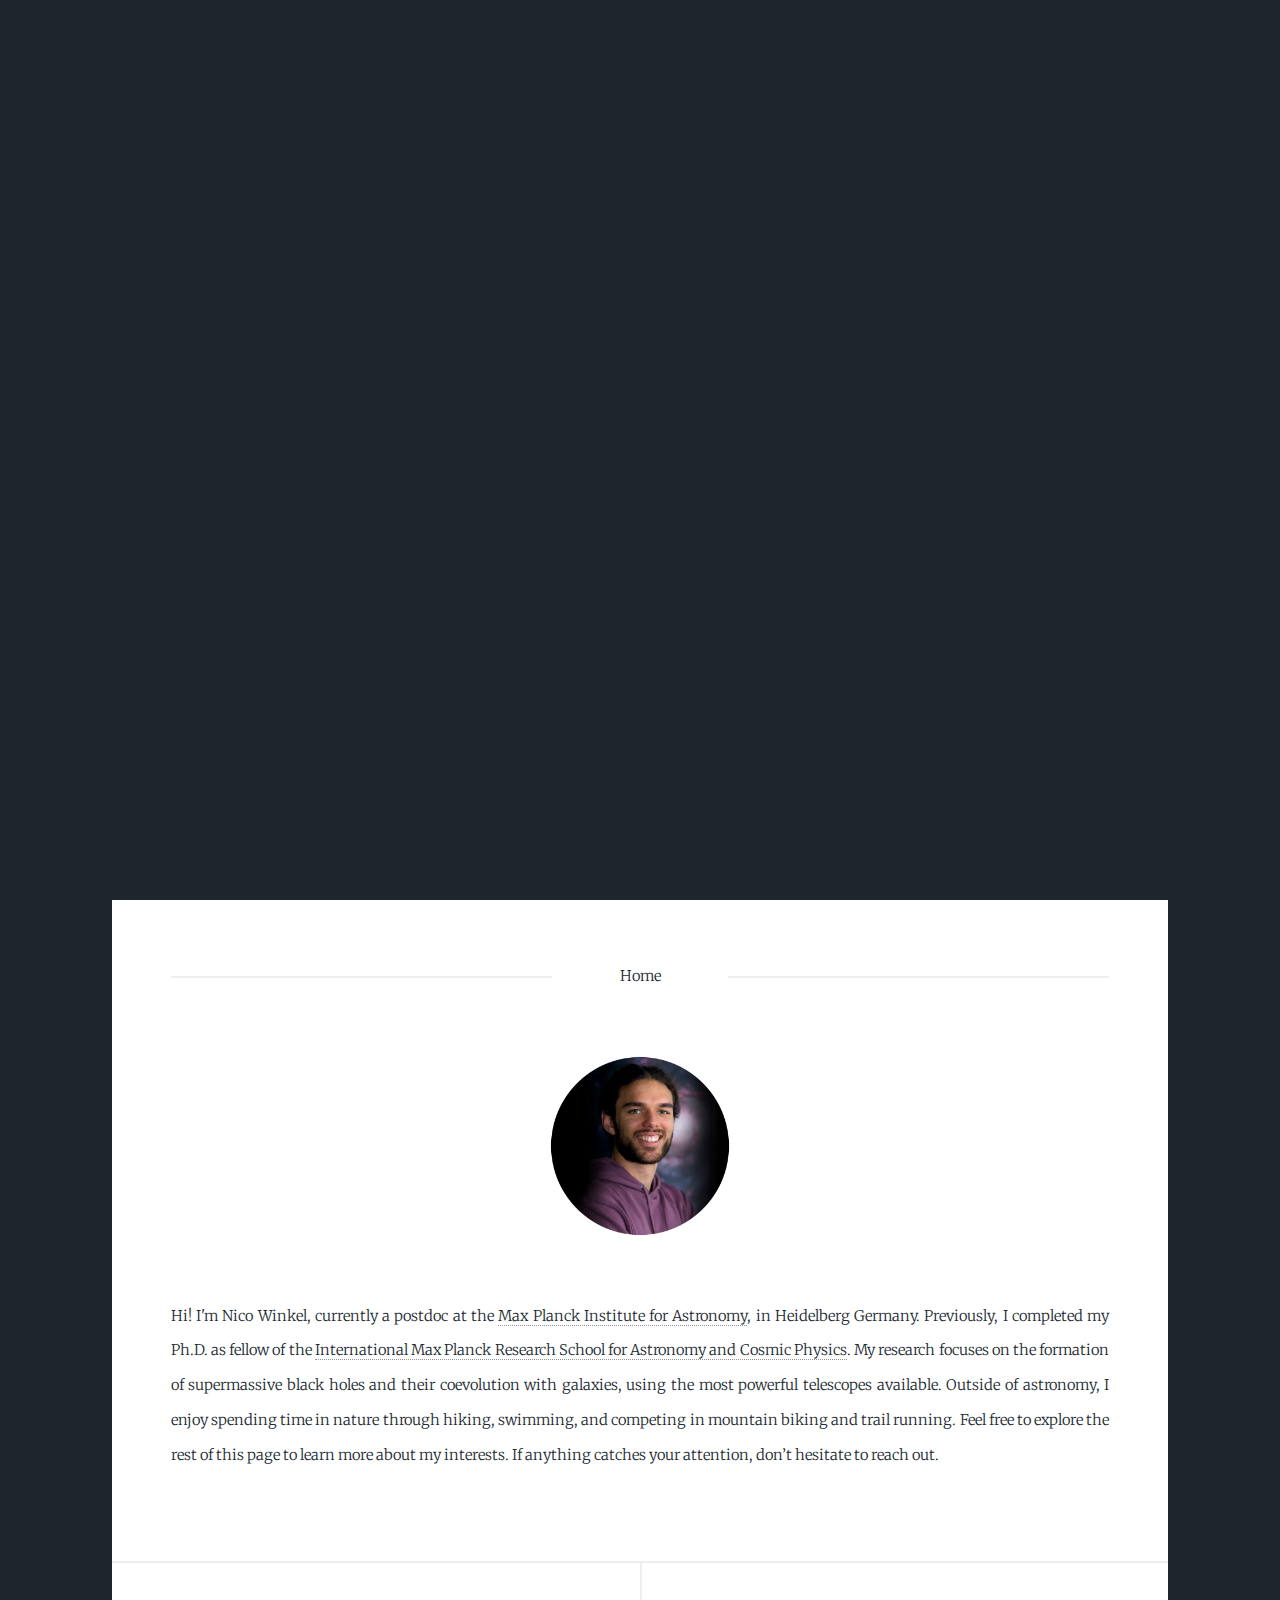
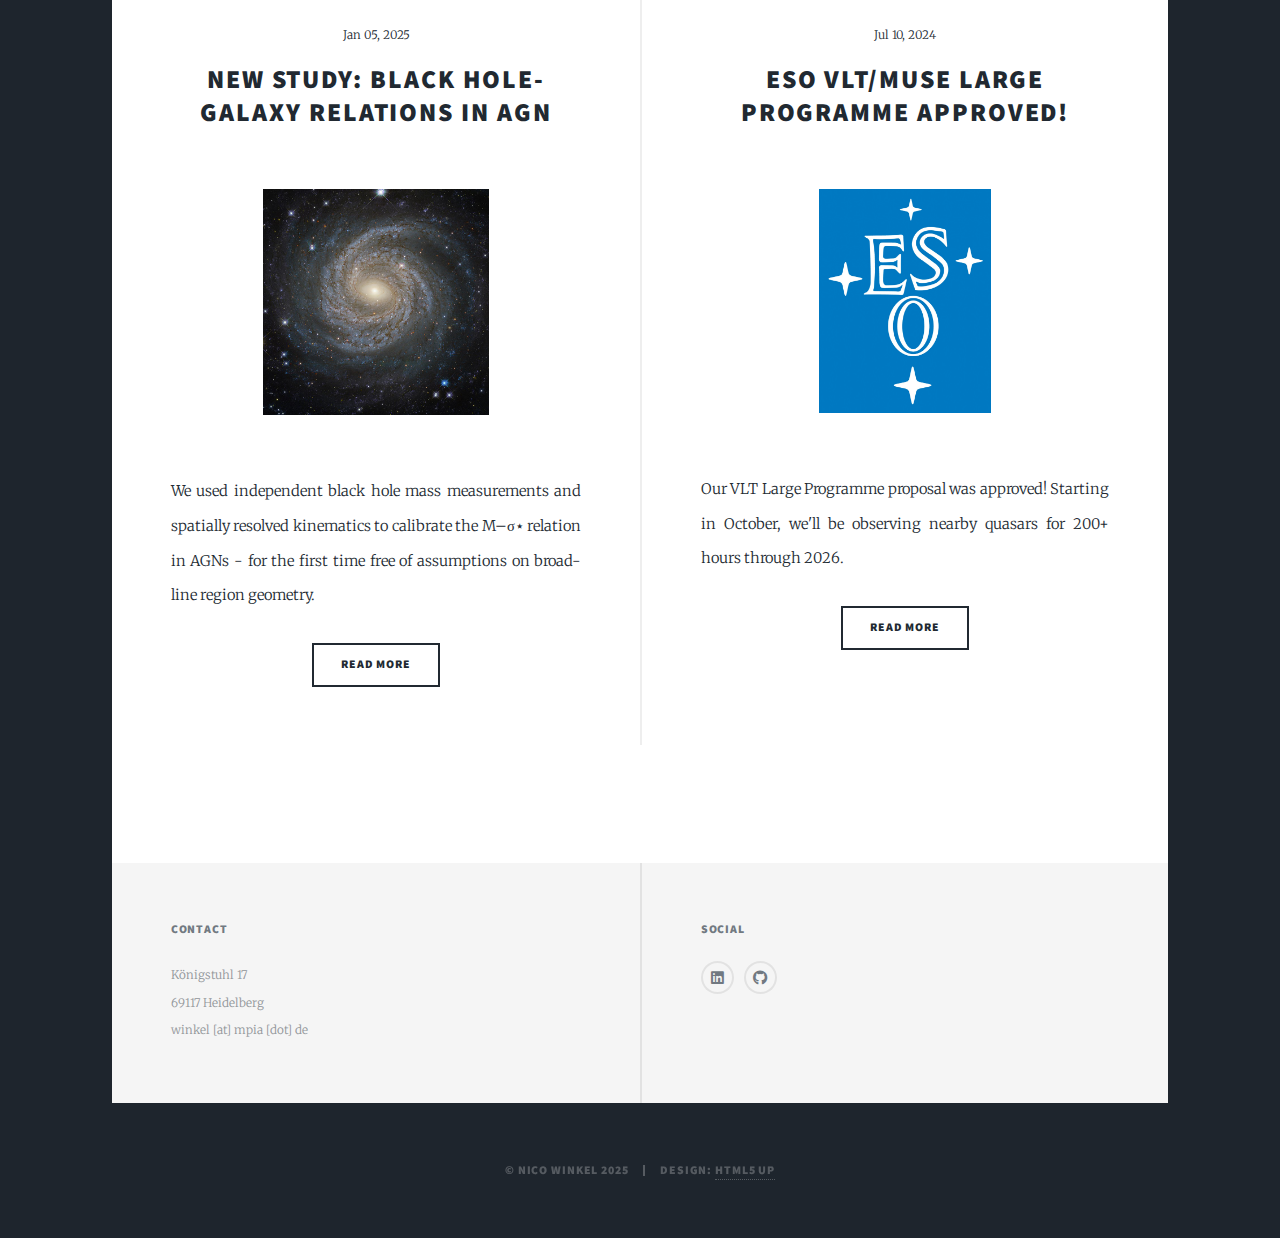
==== commit 836828fc: "updated subtitles" ====
--- a/index.html
+++ b/index.html
@@ -19,10 +19,8 @@
 
 				<!-- Intro -->
 					<div id="intro">
-						<h1>Nico <br />
-							Winkel</h1>
+						<h1>Nico Winkel</h1>
 						<p> Astrophysicist | Data Scientist </p>
-						<p> </p>
 						<ul class="actions">
 							<li><a href="#header" class="button icon solid solo fa-arrow-down scrolly">Continue</a></li>
 						</ul>
@@ -36,7 +34,7 @@
 				<!-- Nav -->
 					<nav id="nav">
 						<ul class="links">
-							<li class="active"><a href="index.html">About Me</a></li>
+							<li class="active"><a href="index.html">Home</a></li>
 							<li><a href="research.html">Research</a></li>
 							<li><a href="tension-qso.html">TENSION-QSO</a></li>
 							<li><a href="publications.html">Publications</a></li>
@@ -54,7 +52,7 @@
 						<!-- Featured Post -->
 							<article class="post featured">
 								<header class="major">
-									<span class="date">About Me</span>
+									<span class="date">Home</span>
 									<a href="#" class="image main">
 										<img src="images/me.png" alt="" style="display: block; margin: 0 auto; width: 20%; height: auto;" />
 										</a>
@@ -87,7 +85,7 @@
 									<a href="tension-qso.html" class="image main">
 										<img src="images/eso-logo.png" alt="" style="display: block; margin: 0 auto; width: 42%; height: auto;" />
 										</a>
-									<p>We could convince ESO's Observing Programme Committee to grant us 148 hours VLT time (+more!)</p>
+									<p>Our VLT Large Programme proposal was approved! Starting in October, we'll be observing nearby quasars for 200+ hours through 2026.</p>
 									<ul class="actions special">
 										<li><a href="tension-qso.html" class="button">Read More</a></li>
 									</ul>
--- a/assets/css/main.css
+++ b/assets/css/main.css
@@ -28,6 +28,7 @@
 article, aside, details, figcaption, figure,
 footer, header, hgroup, menu, nav, section {
 	display: block;}
+
 
 body {
 	line-height: 1;
@@ -2587,64 +2588,71 @@
 		}
 
 /* Image */
-
-	.image {
-		border: 0;
-		display: inline-block;
-		position: relative;
-	}
-
-		.image img {
-			display: block;
-		}
-
-		.image.left, .image.right {
-			max-width: 40%;
-		}
-
-			.image.left img, .image.right img {
-				width: 100%;
-			}
-
-		.image.left {
-			float: left;
-			margin: 0 2rem 2rem 0;
-			top: 0.75rem;
-		}
-
-		.image.right {
-			float: right;
-			margin: 0 0 2rem 2rem;
-			top: 0.75rem;
-		}
-
-		.image.fit {
-			display: block;
-			margin: 2.5rem 0;
-			width: 100%;
-		}
-
-			.image.fit:first-child {
-				margin-top: 0;
-			}
-
-			.image.fit img {
-				width: 100%;
-			}
-
-		.image.main {
-			display: block;
-			margin: 4rem 0;
-			width: 100%;
-		}
-
-			.image.main:first-child {
-				margin-top: 0;
-			}
-
-			.image.main img {
-				width: 100%;
-			}
+.image {
+  border: 0;
+  display: inline-block;
+  position: relative;
+  text-align: center; /* Center-aligns the caption under the image */
+}
+
+.image img {
+  display: block;
+}
+
+.image.left, .image.right {
+  max-width: 40%;
+}
+
+.image.left img, .image.right img {
+  width: 100%;
+}
+
+.image.left {
+  float: left;
+  margin: 0 2rem 2rem 0;
+  top: 0.75rem;
+}
+
+.image.right {
+  float: right;
+  margin: 0 0 2rem 2rem;
+  top: 0.75rem;
+}
+
+.image.left figcaption, .image.right figcaption {
+  font-size: 14px; /* Caption font size */
+  color: #555; /* Caption text color */
+  margin-top: 8px; /* Adds space between image and caption */
+}
+
+.image.fit {
+  display: block;
+  margin: 2.5rem 0;
+  width: 100%;
+}
+
+.image.fit:first-child {
+  margin-top: 0;
+}
+
+.image.fit img {
+  width: 100%;
+}
+
+.image.main {
+  display: block;
+  margin: 4rem 0;
+  width: 100%;
+}
+
+.image.main:first-child {
+  margin-top: 0;
+}
+
+.image.main img {
+  width: 100%;
+}
+
 
 		@media screen and (max-width: 736px) {
 
@@ -4687,3 +4695,43 @@
 		}
 
 	}
+
+	.video {
+	  border: 0;
+	  display: inline-block;
+	  position: relative;
+	  text-align: center; /* Centers the caption below the video */
+		margin-bottom: 2rem; /* Adds space between the video and the caption */
+	}
+
+	.video.left, .video.right {
+	  max-width: 40%;  /* Adjust this based on your layout */
+	}
+
+	.video.left iframe, .video.right iframe {
+	  width: 100%;  /* Ensure the video fills its container */
+	  height: auto;
+	}
+
+	.video.left {
+	  float: left;
+	  margin: 0 2rem 2rem 0;
+	  top: 0.75rem;
+	}
+
+	.video.right {
+	  float: right;
+	  margin: 0 0 2rem 2rem;
+	  top: 0.75rem;
+	}
+
+	.video figcaption {
+	  font-size: 14px;  /* Caption font size */
+	  color: #555;      /* Caption text color */
+	  margin-top: 8px;  /* Adds space between the video and the caption */
+	}
+
+	#yt-video-left, #yt-video-right {
+	  aspect-ratio: 4/3;  /* Maintain a 4:3 aspect ratio for videos */
+	  max-width: 100%;  /* Ensure the video doesn't exceed container width */
+	}
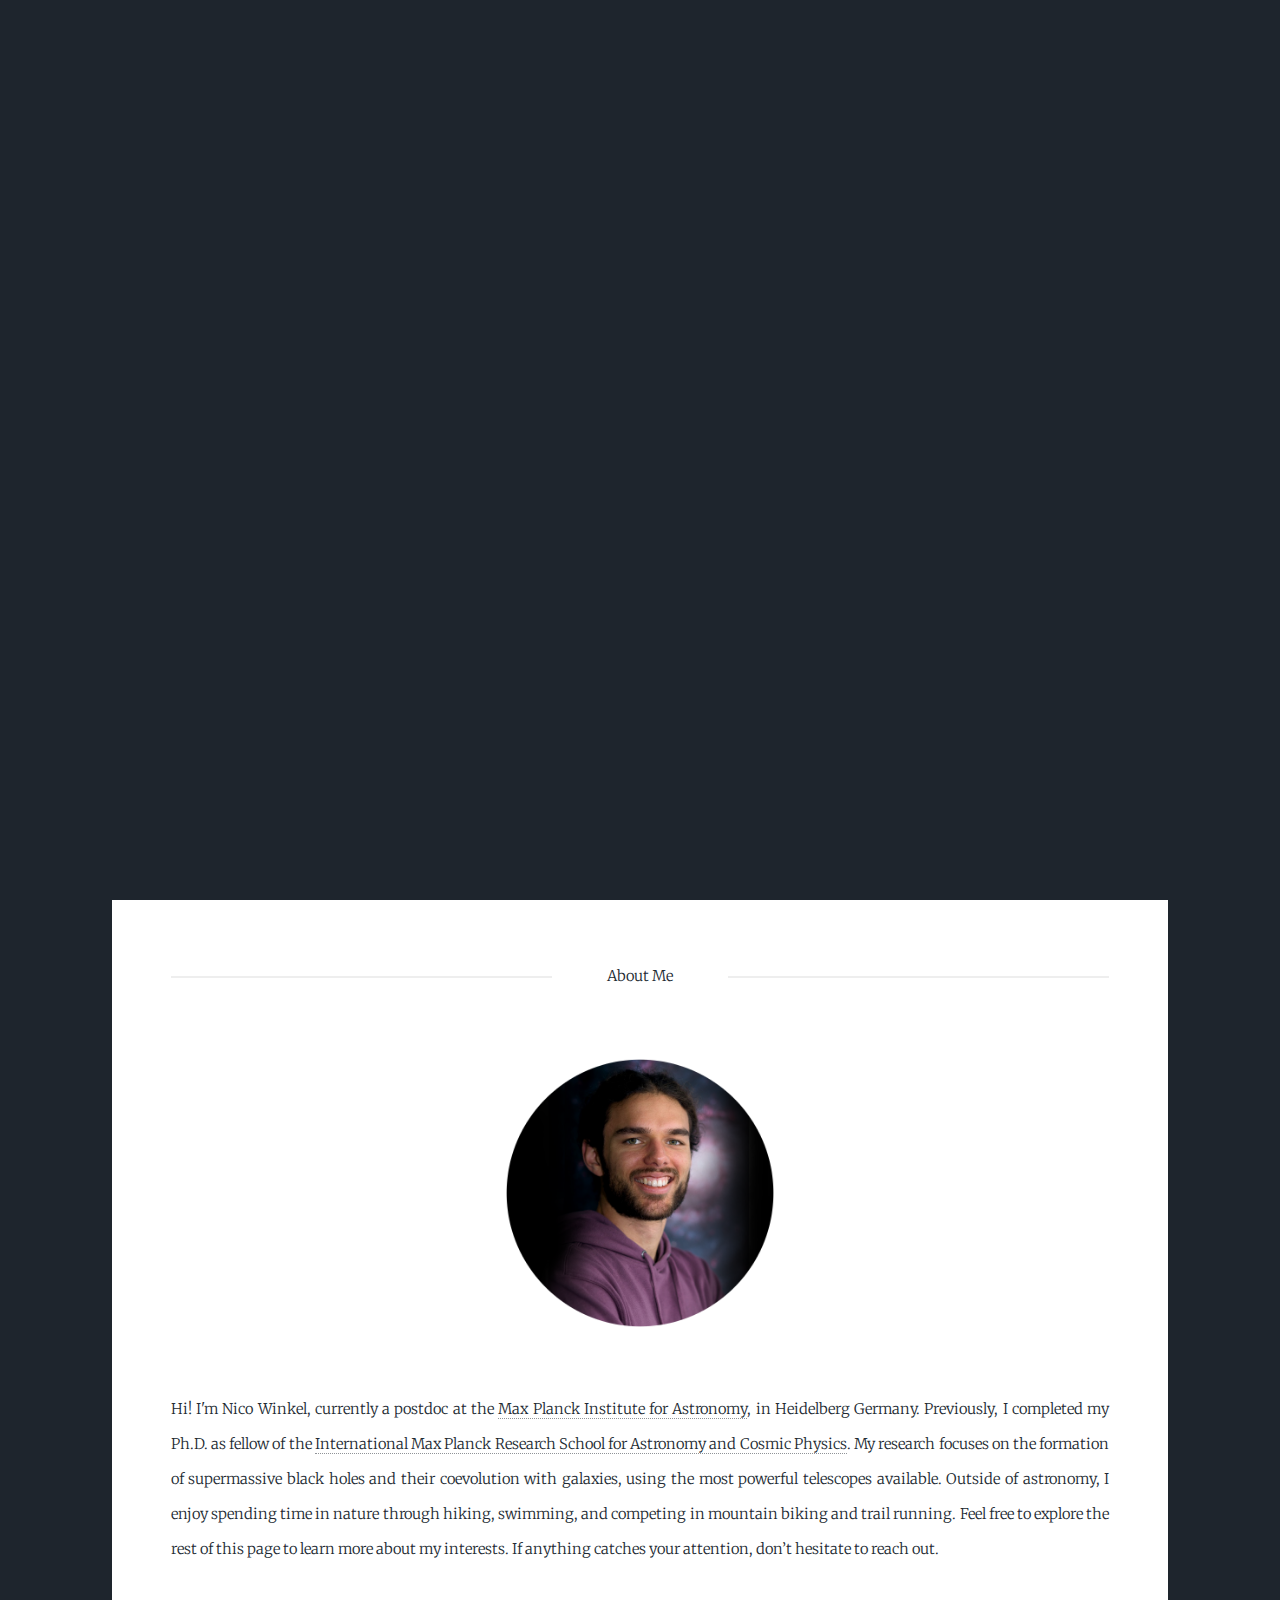
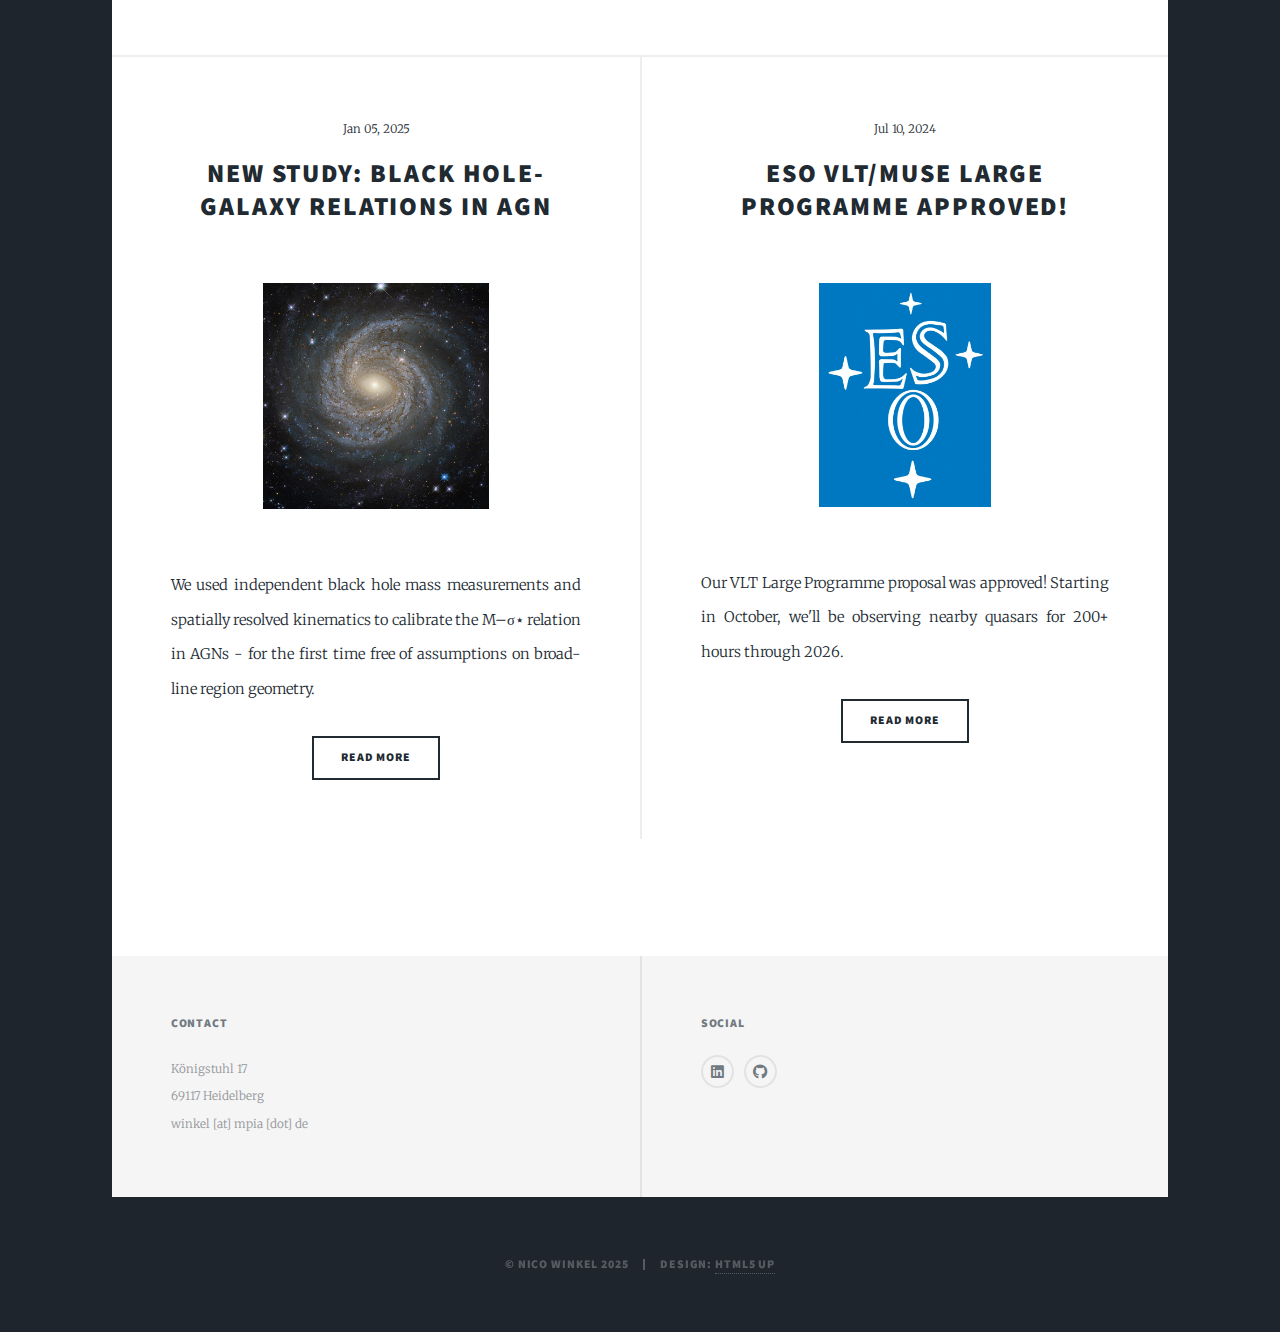
==== commit 28d47eac: "updated home" ====
--- a/index.html
+++ b/index.html
@@ -39,6 +39,7 @@
 							<li><a href="tension-qso.html">TENSION-QSO</a></li>
 							<li><a href="publications.html">Publications</a></li>
 							<li><a href="cv.pdf" target="_blank">CV</a></li>
+							<li><a href="about.html" target="_blank">About</a></li>
 						</ul>
 						<ul class="icons">
 							<li><a href="https://www.linkedin.com/in/nico-winkel-52334b346/" target="_blank" class="icon brands alt fa-linkedin"><span class="label">Facebook</span></a></li>
@@ -52,9 +53,9 @@
 						<!-- Featured Post -->
 							<article class="post featured">
 								<header class="major">
-									<span class="date">Home</span>
+									<span class="date">About Me</span>
 									<a href="#" class="image main">
-										<img src="images/me.png" alt="" style="display: block; margin: 0 auto; width: 20%; height: auto;" />
+										<img src="images/me.png" alt="" style="display: block; margin: 0 auto; width: 30%; height: auto;" />
 										</a>
 									</header>
 									<p>Hi! I'm Nico Winkel, currently a postdoc at the <a href="https://www.mpia.de/de" target="_blank">Max Planck Institute for Astronomy</a>, in Heidelberg Germany.
